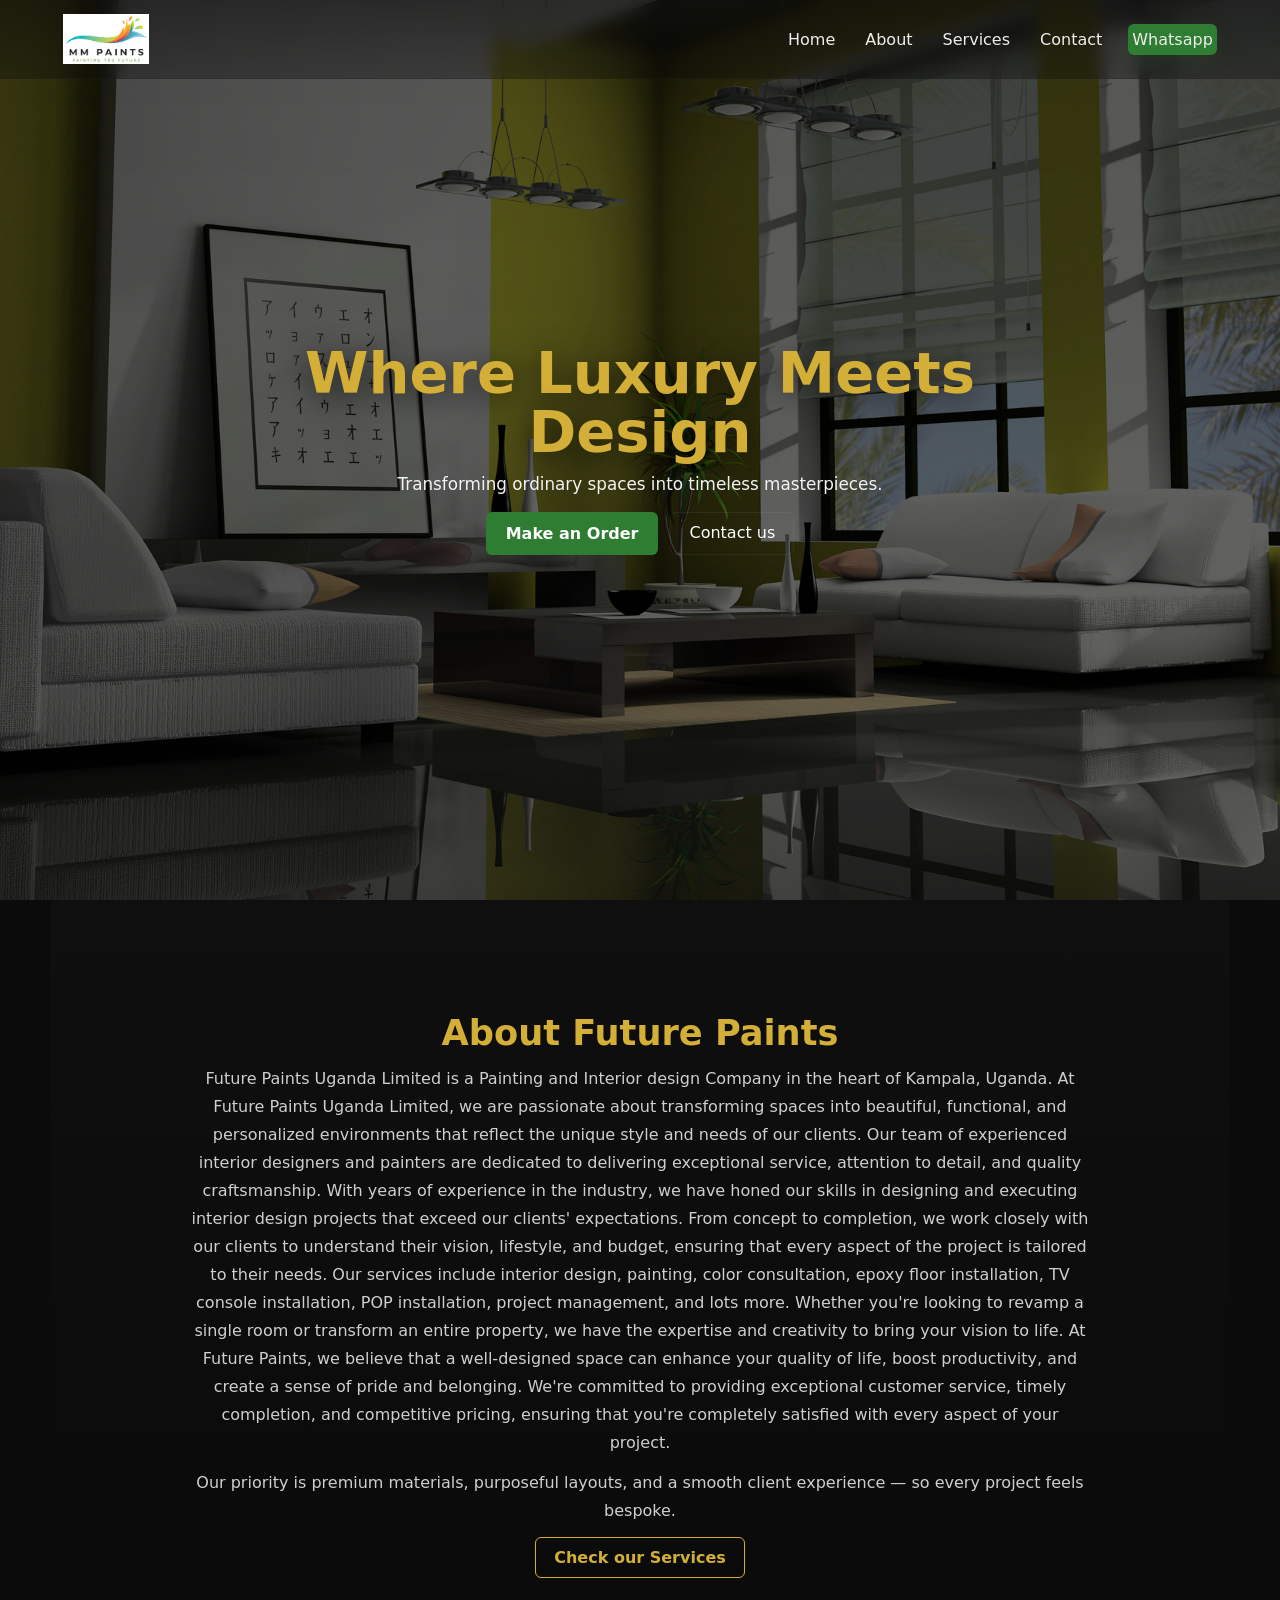
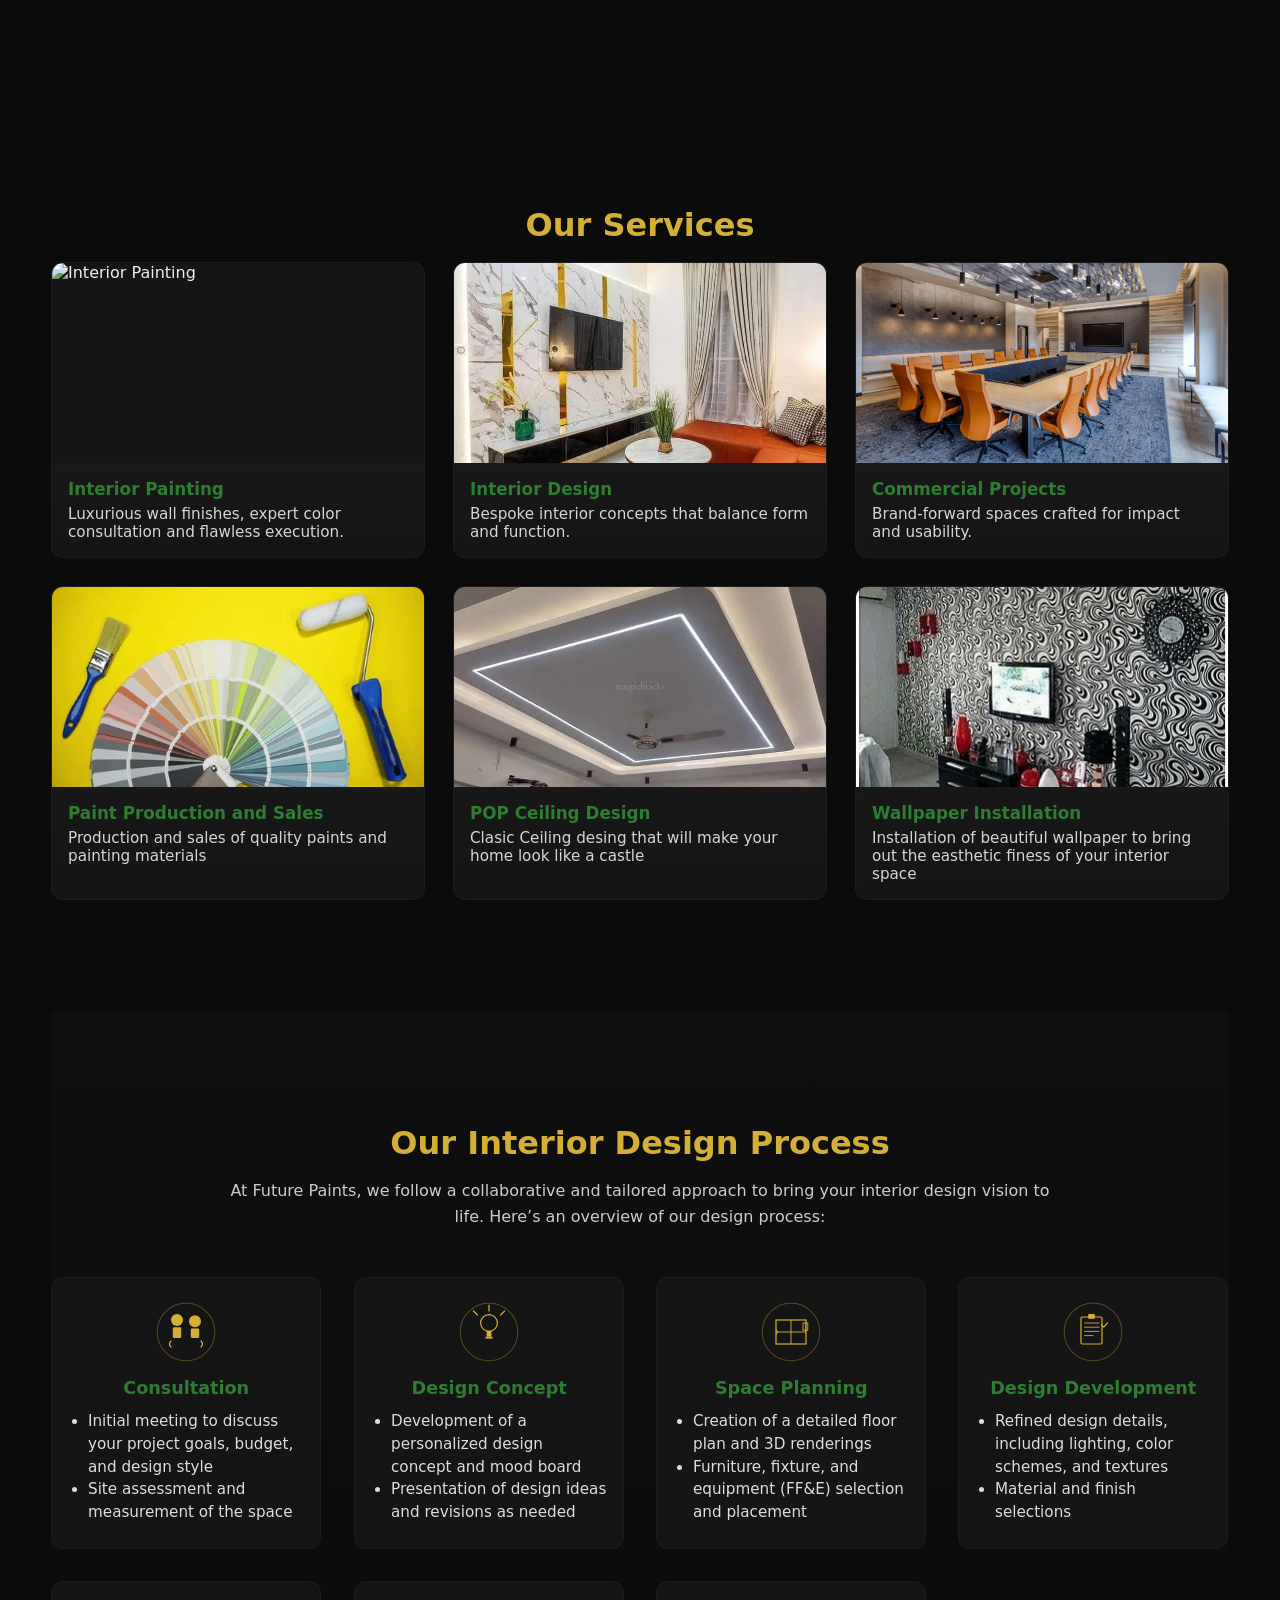
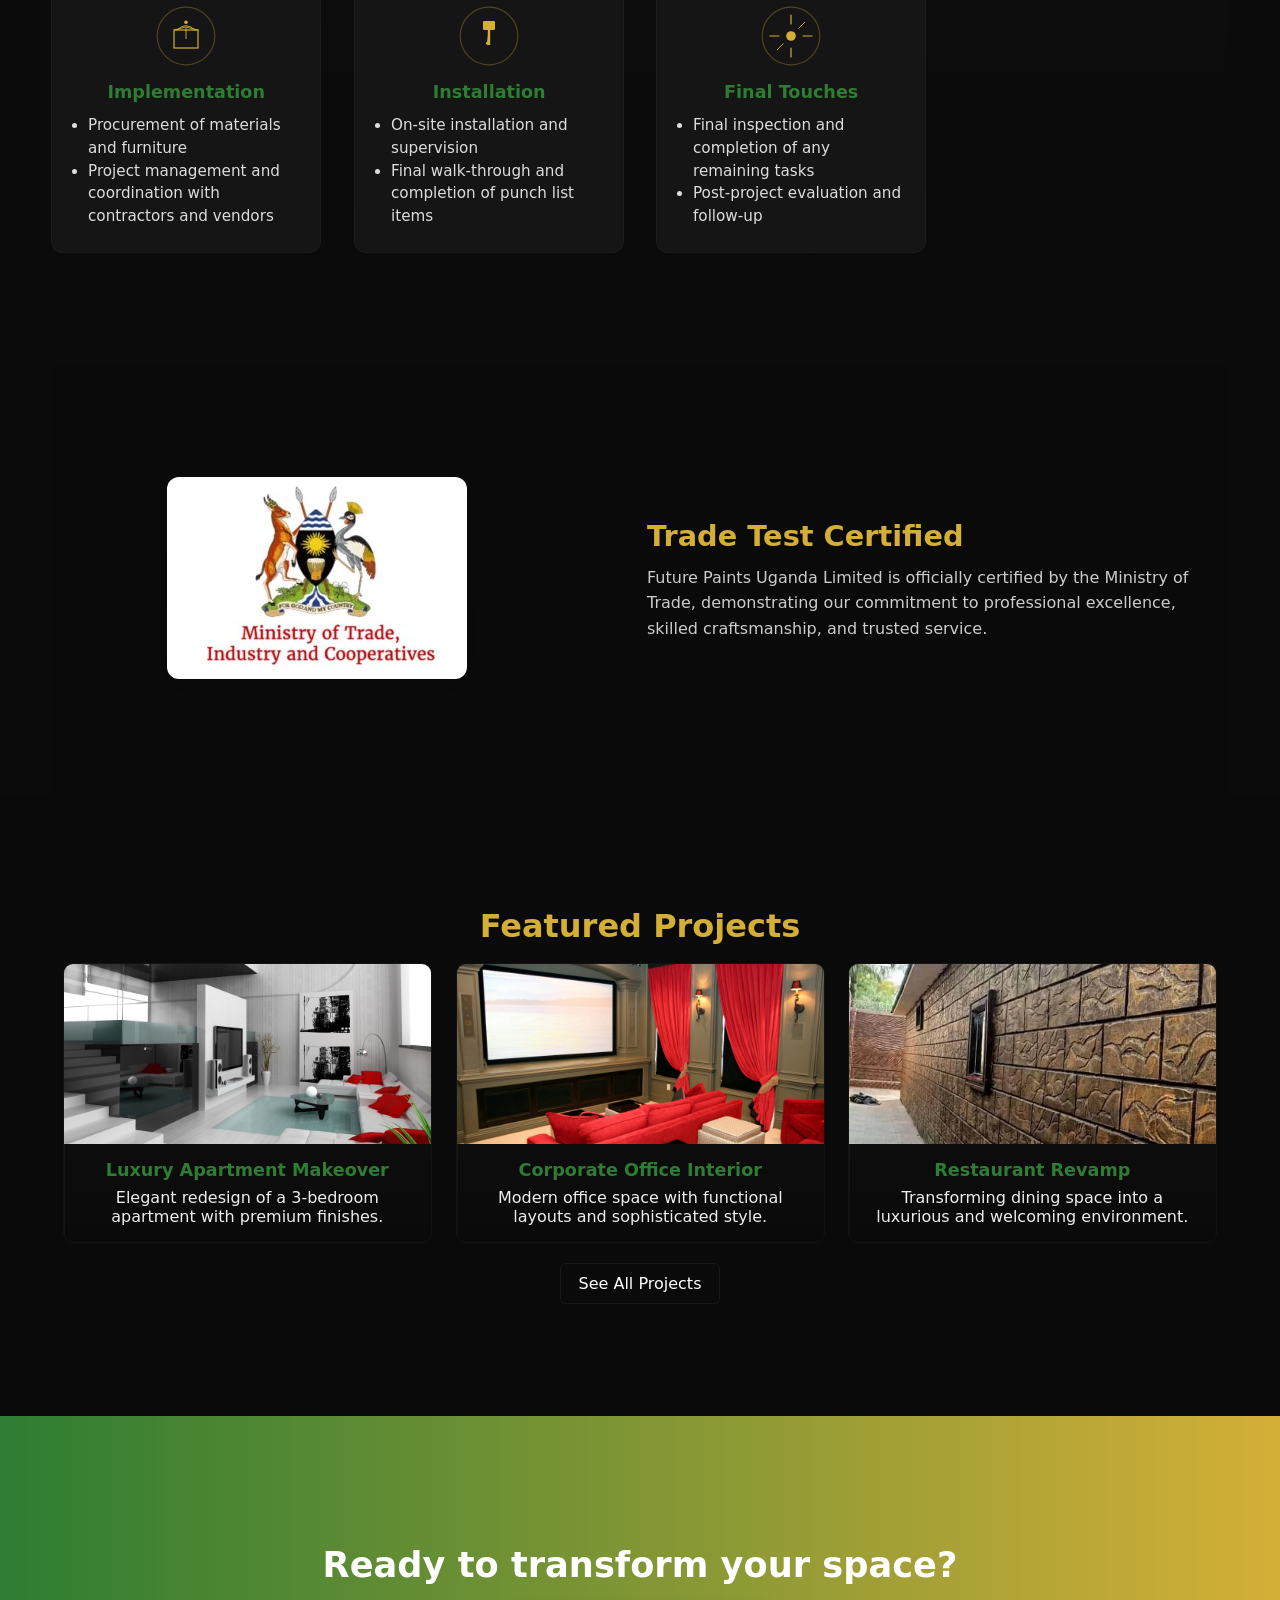
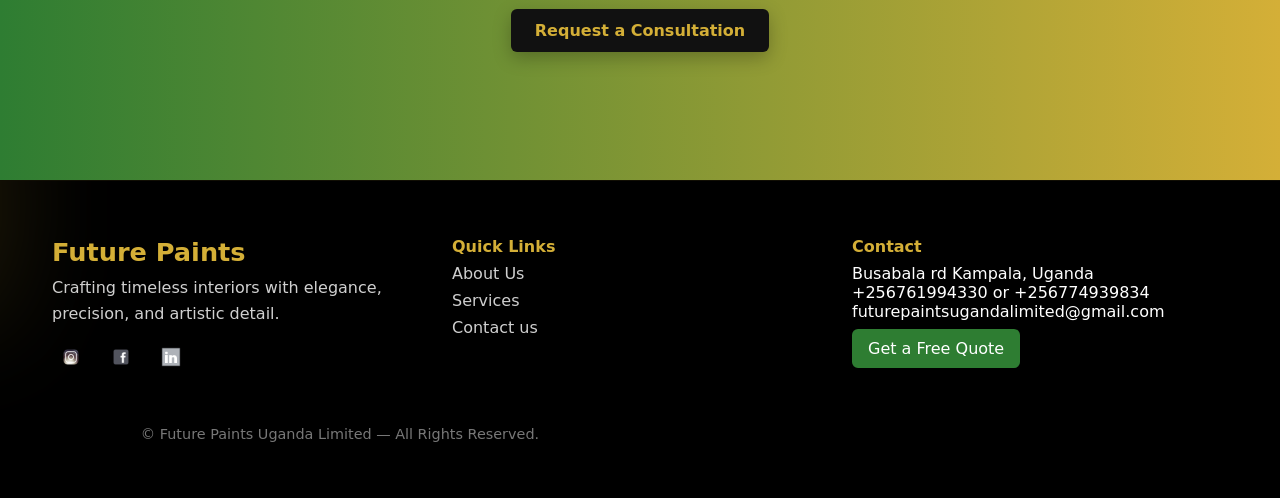
==== index.html @ 276bac4b "first commit" ====
<!DOCTYPE html>
<html lang="en">
<head>
  <meta charset="UTF-8" />
  <meta name="viewport" content="width=device-width, initial-scale=1.0" />
  <title>Future Paints Uganda Limited</title>
  <link rel="stylesheet" href="css/style.css">
</head>
<body>

<!-- NAVBAR -->
<header class="navbar">
  <div class="container nav-flex">
    <div class="navbar-brand">
      <a href="index.html"><img src="assets/images/ff-logo.jpg" alt="Future Paints"></a>
    </div>

    <nav class="nav-links" aria-label="Main navigation">
      <a href="index.html">Home</a>
      <a href="about.html">About</a>
      <a href="services.html">Services</a>
      <a href="contact.html">Contact</a>
      <a href="https://wa.me/+256761994330" class="nav-btn" target="_blank" rel="noopener">Whatsapp</a>
    </nav>

    <div class="menu-toggle" id="menuToggle">&#9776;</div>
  </div>
</header>

<!-- HERO -->
<section class="hero" id="hero">
  <div class="hero-overlay"></div>
  <div class="hero-content container">
    <h1 class="fade-up">Where Luxury Meets Design</h1>
    <p class="fade-up delay">Transforming ordinary spaces into timeless masterpieces.</p>
    <div class="hero-ctas fade-up delay2">
      <a href="contact.html" class="btn-primary">Make an Order</a>
      <a href="contact.html" class="btn-secondary">Contact us</a>
    </div>
  </div>
</section>

<!-- ABOUT PREVIEW -->
<section class="about-section container slide-up" id="about-section">
  <!-- Animated logo background -->
  <div class="about-logo-bg">
    <img src="assets/images/animatelogo1.png" alt="Logo Part 1" class="about-logo-static">
    <img src="assets/images/animatelogo2.png" alt="Logo Part 2" class="about-logo-rotating">
  </div>
  
  <div class="about-inner">
    <h2>About Future Paints</h2>
    <p> Future Paints Uganda Limited is a Painting and Interior design Company in the heart of Kampala, Uganda. At Future Paints Uganda Limited, we are passionate about transforming spaces into beautiful, functional, and personalized environments that reflect the unique style and needs of our clients. Our team of experienced interior designers and painters are dedicated to delivering exceptional service, attention to detail, and quality craftsmanship.
With years of experience in the industry, we have honed our skills in designing and executing interior design projects that exceed our clients' expectations. From concept to completion, we work closely with our clients to understand their vision, lifestyle, and budget, ensuring that every aspect of the project is tailored to their needs.
Our services include interior design, painting, color consultation, epoxy floor installation, TV console installation, POP installation, project management, and lots more. Whether you're looking to revamp a single room or transform an entire property, we have the expertise and creativity to bring your vision to life.
At Future Paints, we believe that a well-designed space can enhance your quality of life, boost productivity, and create a sense of pride and belonging. We're committed to providing exceptional customer service, timely completion, and competitive pricing, ensuring that you're completely satisfied with every aspect of your project.</p>
    <p>Our priority is premium materials, purposeful layouts, and a smooth client experience — so every project feels bespoke.</p>
    <a href="services.html" class="btn-outline">Check our Services</a>
  </div>
</section>

<!-- SERVICES -->
<section class="services-section container">
  <h2 class="section-title">Our Services</h2>
  <div class="service-grid">
    <!-- Existing 3 cards -->
    <article class="service-card fade-in">
      <img src="assets/images/service-painting.jpg" alt="Interior Painting">
      <div class="service-info">
        <h3>Interior Painting</h3>
        <p>Luxurious wall finishes, expert color consultation and flawless execution.</p>
      </div>
    </article>

    <article class="service-card fade-in delay">
      <img src="assets/images/service-interior.jpg" alt="Interior Design">
      <div class="service-info">
        <h3>Interior Design</h3>
        <p>Bespoke interior concepts that balance form and function.</p>
      </div>
    </article>

    <article class="service-card fade-in delay2">
      <img src="assets/images/commercial.jpg" alt="Commercial Projects">
      <div class="service-info">
        <h3>Commercial Projects</h3>
        <p>Brand-forward spaces crafted for impact and usability.</p>
      </div>
    </article>

    <!-- NEW 3 SERVICE CARDS -->
    <article class="service-card fade-in delay3">
      <img src="assets/images/paintproduction.jpg" alt="Renovation Projects">
      <div class="service-info">
        <h3>Paint Production and Sales</h3>
        <p>Production and sales of quality paints and painting materials</p>
      </div>
    </article>

    <article class="service-card fade-in delay4">
      <img src="assets/images/popceilingdesign.jpg" alt="Lighting Design">
      <div class="service-info">
        <h3>POP Ceiling Design</h3>
        <p> Clasic Ceiling desing that will make your home look like a castle</p>
      </div>
    </article>

    <article class="service-card fade-in delay5">
      <img src="assets/images/wallpaperdesign.jpg" alt="Furniture Selection">
      <div class="service-info">
        <h3>Wallpaper Installation</h3>
        <p>Installation of beautiful wallpaper to bring out the easthetic finess of your interior space</p>
      </div>
    </article>
  </div>
</section>

<!-- DESIGN PROCESS -->
<section class="design-process container slide-up">
  <h2 class="section-title">Our Interior Design Process</h2>
  <p class="section-subtitle">At Future Paints, we follow a collaborative and tailored approach to bring your interior design vision to life. Here’s an overview of our design process:</p>
  <div class="process-grid">
    <div class="process-step fade-up">
      <img src="assets/icons/consultation.svg" alt="Consultation Icon">
      <h3>Consultation</h3>
      <ul>
        <li>Initial meeting to discuss your project goals, budget, and design style</li>
        <li>Site assessment and measurement of the space</li>
      </ul>
    </div>
    <div class="process-step fade-up delay">
      <img src="assets/icons/design-concept.svg" alt="Design Concept Icon">
      <h3>Design Concept</h3>
      <ul>
        <li>Development of a personalized design concept and mood board</li>
        <li>Presentation of design ideas and revisions as needed</li>
      </ul>
    </div>
    <div class="process-step fade-up delay2">
      <img src="assets/icons/space-planning.svg" alt="Space Planning Icon">
      <h3>Space Planning</h3>
      <ul>
        <li>Creation of a detailed floor plan and 3D renderings</li>
        <li>Furniture, fixture, and equipment (FF&E) selection and placement</li>
      </ul>
    </div>
    <div class="process-step fade-up delay3">
      <img src="assets/icons/design-development.svg" alt="Design Development Icon">
      <h3>Design Development</h3>
      <ul>
        <li>Refined design details, including lighting, color schemes, and textures</li>
        <li>Material and finish selections</li>
      </ul>
    </div>
    <div class="process-step fade-up delay4">
      <img src="assets/icons/implementation.svg" alt="Implementation Icon">
      <h3>Implementation</h3>
      <ul>
        <li>Procurement of materials and furniture</li>
        <li>Project management and coordination with contractors and vendors</li>
      </ul>
    </div>
    <div class="process-step fade-up delay5">
      <img src="assets/icons/installation.svg" alt="Installation Icon">
      <h3>Installation</h3>
      <ul>
        <li>On-site installation and supervision</li>
        <li>Final walk-through and completion of punch list items</li>
      </ul>
    </div>
    <div class="process-step fade-up delay6">
      <img src="assets/icons/final-touches.svg" alt="Final Touches Icon">
      <h3>Final Touches</h3>
      <ul>
        <li>Final inspection and completion of any remaining tasks</li>
        <li>Post-project evaluation and follow-up</li>
      </ul>
    </div>
  </div>
</section>

<!-- CERTIFICATION SECTION -->
<section class="certification container slide-up">
  <div class="certification-grid">
    <div class="cert-image">
      <img src="assets/images/ministray-of-trade.jpg" alt="Trade Test Certificate">
    </div>
    <div class="cert-text">
      <h2>Trade Test Certified</h2>
      <p>Future Paints Uganda Limited is officially certified by the Ministry of Trade, demonstrating our commitment to professional excellence, skilled craftsmanship, and trusted service.</p>
    </div>
  </div>
</section>

<!-- PROJECTS -->
<section class="projects-section slide-up">
  <div class="container">
    <h2 class="section-title">Featured Projects</h2>
    <div class="projects-grid">
      <figure class="project-card zoom-in">
        <img src="assets/images/project-1.jpg" alt="Project 1">
        <figcaption>
          <h3>Luxury Apartment Makeover</h3>
          <p>Elegant redesign of a 3-bedroom apartment with premium finishes.</p>
        </figcaption>
      </figure>
      <figure class="project-card zoom-in delay">
        <img src="assets/images/project-2.jpg" alt="Project 2">
        <figcaption>
          <h3>Corporate Office Interior</h3>
          <p>Modern office space with functional layouts and sophisticated style.</p>
        </figcaption>
      </figure>
      <figure class="project-card zoom-in delay2">
        <img src="assets/images/project-3.jpg" alt="Project 3">
        <figcaption>
          <h3>Restaurant Revamp</h3>
          <p>Transforming dining space into a luxurious and welcoming environment.</p>
        </figcaption>
      </figure>
    </div>
    <div class="projects-cta"><a href="services.html" class="btn-secondary">See All Projects</a></div>
  </div>
</section>

<!-- CTA BANNER -->
<section class="cta">
  <div class="container">
    <h2 class="fade-up">Ready to transform your space?</h2>
     <a href="contact.html" class="btn-primary fade-up delay">Request a Consultation</a>
  </div>
</section>

<!-- FOOTER -->
<footer class="footer">
  <div class="footer-container">
    <div class="footer-brand">
      <h2 class="footer-logo">Future Paints</h2>
      <p class="footer-desc">Crafting timeless interiors with elegance, precision, and artistic detail.</p>
      <div class="footer-socials">
        <a href="#" aria-label="Instagram" target="_blank" rel="noopener">
          <img src="assets/icons/Instagram_480px.png" alt="Instagram">
        </a>
        <a href="#" aria-label="Facebook" target="_blank" rel="noopener">
          <img src="assets/icons/facebook_480px.png" alt="Facebook">
        </a>
        <a href="#" aria-label="LinkedIn" target="_blank" rel="noopener">
          <img src="assets/icons/linkedin_480px.png" alt="LinkedIn">
        </a>
      </div>
    </div>

    <div class="footer-links">
      <h4>Quick Links</h4>
      <ul>
        <li><a href="about.html">About Us</a></li>
        <li><a href="services.html">Services</a></li>
        <li><a href="contact.html">Contact us</a></li>
      </ul>
    </div>

    <div class="footer-contact">
      <h4>Contact</h4>
      <p>Busabala rd Kampala, Uganda</p>
      <p>+256761994330 or +256774939834</p>
      <p>futurepaintsugandalimited@gmail.com</p>
      <a href="https://wa.me/+256761994330" target="_blank" class="footer-btn">Get a Free Quote</a>
    </div>
  </div>

  <div class="footer-bottom">
    <p>© Future Paints Uganda Limited — All Rights Reserved.</p>
  </div>
</footer>

<script src="js/main.js"></script>
</body>
</html>
---- css/style.css ----
/* ===== VARIABLES ===== */
:root {
  --green: #2E7D32;
  --gold: #D4AF37;
  --black: #0B0B0B;
  --dark-gray: #151515;
  --text-light: #eee;
  --muted: #bdbdbd;
}

/* ===== GLOBAL ===== */
* {
  box-sizing: border-box;
  margin: 0;
  padding: 0;
}

body {
  font-family: 'Segoe UI', Roboto, system-ui, -apple-system;
  background: var(--black);
  color: var(--text-light);
  -webkit-font-smoothing: antialiased;
  -moz-osx-font-smoothing: grayscale;
}

.container {
  width: 92%;
  max-width: 1200px;
  margin: 0 auto;
  padding: 0 12px;
}

/* ===== NAVBAR ===== */
.navbar {
  position: fixed;
  top: 0;
  left: 0;
  width: 100%;
  background: linear-gradient(180deg, rgba(11,11,11,0.55), rgba(11,11,11,0.35));
  backdrop-filter: blur(8px);
  border-bottom: 1px solid rgba(255,255,255,0.03);
  z-index: 999;
  padding: 14px 0;
}

.nav-flex {
  display: flex;
  align-items: center;
  justify-content: space-between;
  gap: 16px;
}

.navbar-brand img {
  height: 50px; /* adjust as needed */
  width: auto;
  display: block;
}
/* 

.logo {
  font-size: 1.85rem;
  color: var(--green);
  font-weight: 700;
  letter-spacing: 1px;
} */

.nav-links {
  display: flex;
  gap: 22px;
  align-items: center;
}

.nav-links a {
  color: var(--text-light);
  text-decoration: none;
  font-weight: 500;
  position: relative;
  padding: 6px 4px;
  transition: color 0.25s ease;
}

.nav-links a::after {
  content: '';
  position: absolute;
  left: 0;
  bottom: -6px;
  height: 2px;
  width: 0;
  background: var(--gold);
  transition: width 0.28s ease;
}

.nav-links a:hover {
  color: var(--gold);
}

.nav-links a:hover::after {
  width: 100%;
}

.nav-btn {
  padding: 8px 14px;
  background: var(--green);
  color: #fff;
  border-radius: 6px;
  font-weight: 600;
  text-decoration: none;
  box-shadow: 0 6px 18px rgba(46,125,50,0.12);
}

.menu-toggle {
  display: none;
  font-size: 1.8rem;
  color: #fff;
  cursor: pointer;
}

/* ===== HERO ===== */
.hero {
  height: 100vh;
  background-image: url('../assets/images/hero.jpg.jpg');
  background-size: cover;
  background-position: center;
  position: relative;
  display: flex;
  align-items: center;
  justify-content: center;
  text-align: center;
  padding: 0 12px;
}

.hero-overlay {
  position: absolute;
  inset: 0;
  background: linear-gradient(180deg, rgba(0,0,0,0.65), rgba(0,0,0,0.6));
  mix-blend-mode: multiply;
}

.hero-content {
  position: relative;
  z-index: 6;
  max-width: 900px;
  padding: 40px;
}

.hero h1 {
  font-size: 3.6rem;
  color: var(--gold);
  line-height: 1.02;
  margin-bottom: 12px;
  text-shadow: 0 6px 30px rgba(0,0,0,0.6);
}

.hero p {
  color: #f3f3f3;
  font-size: 1.05rem;
  margin-bottom: 18px;
}

.hero-ctas {
  display: flex;
  gap: 12px;
  justify-content: center;
  flex-wrap: wrap;
}

.btn-primary {
  background: var(--green);
  color: #fff;
  padding: 12px 20px;
  border-radius: 6px;
  text-decoration: none;
  font-weight: 700;
  transition: all 0.25s;
}

.btn-primary:hover {
  background: var(--gold);
  color: #111;
}

.btn-secondary {
  background: transparent;
  border: 1px solid rgba(255,255,255,0.06);
  color: #fff;
  padding: 10px 18px;
  border-radius: 6px;
  text-decoration: none;
  transition: all 0.25s;
}

.btn-secondary:hover {
  border-color: var(--gold);
  color: var(--gold);
}

/* ===== ABOUT ===== */
.about-section {
  padding: 7rem 0;
  text-align: center;
  background: linear-gradient(180deg, rgba(255,255,255,0.02), transparent);
  position: relative;
  overflow: hidden;
}

/* Animated logo background */
.about-logo-bg {
  position: absolute;
  top: 50%;
  left: 50%;
  transform: translate(-50%, -50%);
  width: 400px;
  height: 400px;
  display: flex;
  align-items: center;
  justify-content: center;
  opacity: 1;
  z-index: 1;
  pointer-events: none;
  transition: opacity 1.2s cubic-bezier(0.25, 0.46, 0.45, 0.94);
}

.about-logo-bg.dimmed {
  opacity: 0.12;
}

.about-logo-static {
  position: absolute;
  width: 60%;
  height: 60%;
  object-fit: contain;
}

.about-logo-rotating {
  position: absolute;
  width: 100%;
  height: 100%;
  object-fit: contain;
  animation: rotateLogoInfinite 8s linear infinite;
}

@keyframes rotateLogoInfinite {
  from { transform: rotate(0deg); }
  to { transform: rotate(360deg); }
}

.about-inner {
  max-width: 900px;
  margin: 0 auto;
  color: #ddd;
  position: relative;
  z-index: 2;
  opacity: 0;
  animation: contentFadeIn 0.8s ease-out 1.2s forwards;
}

@keyframes contentFadeIn {
  from { opacity: 0; }
  to { opacity: 1; }
}

.about-section h2 {
  color: var(--gold);
  font-size: 2.2rem;
  margin-bottom: 12px;
}

.about-section p {
  color: #cfcfcf;
  line-height: 1.75;
  margin-bottom: 12px;
}

.btn-outline {
  display: inline-block;
  padding: 10px 18px;
  border: 1px solid var(--gold);
  color: var(--gold);
  border-radius: 6px;
  text-decoration: none;
  font-weight: 700;
  transition: all 0.3s cubic-bezier(0.25, 0.46, 0.45, 0.94);
  position: relative;
  overflow: hidden;
}

.btn-outline::before {
  content: '';
  position: absolute;
  inset: 0;
  background: var(--gold);
  transform: scaleX(0);
  transform-origin: left;
  transition: transform 0.4s cubic-bezier(0.25, 0.46, 0.45, 0.94);
  z-index: -1;
}

.btn-outline:hover {
  color: var(--black);
  box-shadow: 0 8px 25px rgba(212,175,55,0.25);
  transform: translateY(-3px);
}

.btn-outline:hover::before {
  transform: scaleX(1);
}

/* ===== SERVICES ===== */
.services-section {
  padding: 7rem 0;
}

.section-title {
  color: var(--gold);
  font-size: 2rem;
  margin-bottom: 18px;
  text-align: center;
}

.service-grid {
  display: grid;
  grid-template-columns: repeat(3, 1fr); /* force 3 cards per row on larger screens */
  gap: 28px;
}

/* Responsive adjustments for the services grid */
@media (max-width: 1100px) {
  .service-grid {
    grid-template-columns: repeat(2, 1fr);
  }
}

@media (max-width: 700px) {
  .service-grid {
    grid-template-columns: 1fr;
  }
}

.service-card {
  background: var(--dark-gray);
  border-radius: 12px;
  overflow: hidden;
  transition: transform 0.45s, box-shadow 0.45s;
  border: 1px solid rgba(255,255,255,0.03);
}

.service-card img {
  width: 100%;
  height: 200px;
  object-fit: cover;
  display: block;
}

.service-info {
  padding: 16px;
}

.service-info h3 {
  color: var(--green);
  margin-bottom: 6px;
  font-size: 1.05rem;
}

.service-info p {
  color: #d6d6d6;
  font-size: 0.95rem;
}

/* ===== PROJECTS ===== */
.projects-section {
  padding: 7rem 0;
  background: linear-gradient(180deg, rgba(0,0,0,0.02), rgba(0,0,0,0.05));
  text-align: center;
}

.projects-grid {
  display: grid;
  grid-template-columns: repeat(auto-fit, minmax(220px, 1fr));
  gap: 24px;
}

.project-card {
  border-radius: 10px;
  overflow: hidden;
  border: 1px solid rgba(255,255,255,0.03);
}

.project-card figcaption h3 {
  color: var(--green);
  margin-bottom: 8px;
  font-size: 1.1rem;
}

.project-card img {
  width: 100%;
  height: 180px;
  object-fit: cover;
  display: block;
  transition: transform 0.5s;
}

.project-card:hover img {
  transform: scale(1.05);
}

/* Apply same hover styling as service cards to project cards */
.project-card {
  position: relative;
  transition: transform 0.45s ease, box-shadow 0.45s ease;
  will-change: transform;
}

.project-card:hover {
  transform: translateY(-8px);
  box-shadow: 0 20px 40px rgba(46,125,50,0.12), 0 8px 20px rgba(0,0,0,0.45);
}

.project-card img {
  transition: transform 0.6s ease;
}

.project-card:hover img {
  transform: scale(1.08);
}

.project-card figcaption {
  position: relative;
  padding: 16px;
  overflow: hidden;
  background: linear-gradient(180deg, rgba(255,255,255,0.01), transparent);
}

.project-card figcaption::before {
  content: '';
  position: absolute;
  left: 0;
  top: 0;
  bottom: 0;
  width: 100%;
  background: linear-gradient(90deg, rgba(212,175,55,0.14) 0%, rgba(212,175,55,0.20) 50%, rgba(212,175,55,0.14) 100%);
  transform: translateX(-100%);
  transition: transform 0.6s cubic-bezier(0.2,0.9,0.2,1);
  pointer-events: none;
  z-index: 1;
}

.project-card figcaption h3,
.project-card figcaption p {
  position: relative;
  z-index: 2;
}

.project-card:hover figcaption::before {
  transform: translateX(0);
}

.project-card:hover figcaption h3 {
  color: var(--gold);
  transition: color 0.35s ease;
}

/* ===== SERVICE CARD HOVER EFFECTS ===== */
.service-card {
  position: relative;
  transition: transform 0.45s ease, box-shadow 0.45s ease;
  will-change: transform;
}

.service-card:hover {
  transform: translateY(-8px);
  box-shadow: 0 20px 40px rgba(46,125,50,0.12), 0 8px 20px rgba(0,0,0,0.45);
}

.service-card img {
  width: 100%;
  height: 200px;
  object-fit: cover;
  display: block;
  transition: transform 0.6s ease;
}

.service-card:hover img {
  transform: scale(1.08);
}

.service-info {
  position: relative;
  padding: 16px;
  overflow: hidden;
  background: linear-gradient(180deg, rgba(255,255,255,0.01), transparent);
}

/* gold highlight that eases in from left to right */
.service-info::before {
  content: '';
  position: absolute;
  left: 0;
  top: 0;
  bottom: 0;
  width: 100%;
  background: linear-gradient(90deg, rgba(212,175,55,0.14) 0%, rgba(212,175,55,0.20) 50%, rgba(212,175,55,0.14) 100%);
  transform: translateX(-100%);
  transition: transform 0.6s cubic-bezier(0.2,0.9,0.2,1);
  pointer-events: none;
  z-index: 1;
}

.service-info h3,
.service-info p {
  position: relative;
  z-index: 2;
}

.service-card:hover .service-info::before {
  transform: translateX(0);
}

.service-card:hover .service-info h3 {
  color: var(--gold);
  transition: color 0.35s ease;
}

.projects-cta {
  display: flex;
  justify-content: center; /* center the button */
  margin-top: 20px;       /* spacing above the button */
}


/* ===== CTA ===== */
.cta {
  padding: 8rem 0; /* increased spacing top/bottom */
  display: flex;
  flex-direction: column;
  align-items: center; /* center horizontally */
  gap: 24px; /* spacing between elements */
  background: linear-gradient(90deg, var(--green), var(--gold));
  text-align: center; /* center text inside */
}

.cta h2 {
  color: #fff;
  font-size: 2.2rem;
  margin: 0; /* remove default margin */
}

.cta .btn-primary {
  background: #111;
  color: var(--gold);
  padding: 12px 24px;
  border-radius: 6px;
  font-weight: 700;
  text-decoration: none;
  box-shadow: 0 6px 18px rgba(0,0,0,0.25);
}

/* Ensure content inside the CTA's container is centered and spaced */
.cta .container {
  display: flex;
  flex-direction: column;
  align-items: center;
  gap: 24px;
}


/* ===== FOOTER ===== */
.footer {
  background: #000;
  padding: 3.5rem 0;
  color: #fff;
  border-top: 1px solid rgba(212,175,55,0.08);
  position: relative;
  overflow: hidden;
}

.footer::before {
  content: '';
  position: absolute;
  top: -40%;
  left: -20%;
  width: 300px;
  height: 300px;
  background: radial-gradient(circle, rgba(212,175,55,0.18), transparent);
  filter: blur(40px);
  animation: glowMove 10s linear infinite alternate;
}

@keyframes glowMove {
  0% { transform: translate(0,0); }
  100% { transform: translate(200px,120px); }
}

.footer-container {
  display: grid;
  grid-template-columns: repeat(auto-fit, minmax(240px, 1fr));
  gap: 24px;
  max-width: 1200px;
  margin: 0 auto;
  padding: 0 12px;
}

.footer-logo {
  color: var(--gold);
  font-size: 1.6rem;
  margin-bottom: 8px;
}

.footer-desc {
  color: #d0d0d0;
  line-height: 1.6;
  margin-bottom: 12px;
}

/* Footer socials icons */
.footer-socials {
  display: flex;
  gap: 12px;
  align-items: center;
}

.footer-socials a {
  display: inline-flex;
  align-items: center;
  justify-content: center;
  width: 38px;
  height: 38px;
  border-radius: 8px;
  background: transparent;
  transition: transform 0.25s ease, box-shadow 0.25s ease, background 0.25s ease;
  text-decoration: none;
}

.footer-socials img {
  width: 20px;
  height: 20px;
  display: block;
  filter: brightness(1) saturate(0.1);
  transition: filter 0.25s ease, transform 0.25s ease;
}

.footer-socials a:hover {
  transform: translateY(-4px);
  box-shadow: 0 12px 30px rgba(46,125,50,0.14), 0 0 20px rgba(46,125,50,0.08);
  background: rgba(255,255,255,0.03);
}

.footer-socials a:hover img {
  filter: none;
  transform: scale(1.05);
}

.footer-links h4,
.footer-contact h4 {
  color: var(--gold);
  margin-bottom: 8px;
}

.footer-links ul {
  list-style: none;
  padding: 0;
}

.footer-links li {
  margin-bottom: 8px;
}

.footer-links a {
  color: #cfcfcf;
  text-decoration: none;
}

.footer-btn {
  display: inline-block;
  padding: 10px 16px;
  background: var(--green);
  color: #fff;
  border-radius: 6px;
  text-decoration: none;
  margin-top: 8px;
}

.footer-bottom{
  /* text-align: center; */
  color: #777;
  font-size: 0.9rem;
  margin: 50px 0 0 11vw;
}

/* ===== ANIMATIONS ===== */
.fade-up {
  opacity: 0;
  transform: translateY(18px);
  animation: fadeUp 0.9s forwards;
}

.fade-in {
  opacity: 0;
  transform: translateY(18px);
  animation: fadeIn 0.9s forwards;
}

.zoom-in {
  opacity: 0;
  transform: scale(0.98);
  animation: zoomIn 0.9s forwards;
}

.slide-up {
  opacity: 0;
  transform: translateY(40px);
}

.slide-up.visible {
  animation: slideUp 0.8s cubic-bezier(0.25, 0.46, 0.45, 0.94) forwards;
}

.delay {
  animation-delay: 0.25s;
}

.delay2 {
  animation-delay: 0.5s;
}

.delay3 {
  animation-delay: 0.75s;
}

.delay4 {
  animation-delay: 1s;
}

.delay5 {
  animation-delay: 1.25s;
}

.delay6 {
  animation-delay: 1.5s;
}

@keyframes fadeUp {
  to { opacity: 1; transform: translateY(0); }
}

@keyframes fadeIn {
  to { opacity: 1; transform: translateY(0); }
}

@keyframes zoomIn {
  to { opacity: 1; transform: scale(1); }
}

@keyframes slideUp {
  to { opacity: 1; transform: translateY(0); }
}

/* ===== RESPONSIVE ===== */
@media(max-width:900px) {
  .hero h1 { font-size: 2.4rem; }
  .hero p { width: 85%; margin: 0 auto 18px; }
}

@media(max-width:768px) {
  .nav-links {
    display: none;
    position: absolute;
    right: 12px;
    top: 64px;
    background: #0b0b0b;
    padding: 12px;
    border-radius: 8px;
    box-shadow: 0 8px 30px rgba(0,0,0,0.5);
    flex-direction: column;
    width: 200px;
  }
  .nav-links.active {
    display: flex;
  }
  .menu-toggle {
    display: block;
  }
  .hero p { width: 95%; }
}


/* ===== DESIGN PROCESS ===== */
.design-process {
  padding: 7rem 0;
  background: linear-gradient(180deg, rgba(255,255,255,0.02), transparent);
  text-align: center;
}

.design-process .section-title {
  color: var(--gold);
  font-size: 2rem;
  margin-bottom: 1rem;
}

.design-process .section-subtitle {
  color: #ccc;
  max-width: 850px;
  margin: 0 auto 3rem auto;
  line-height: 1.6;
}

.process-grid {
  display: grid;
  grid-template-columns: repeat(auto-fit, minmax(240px, 1fr));
  gap: 2rem;
  margin-top: 2rem;
}

.process-step {
  position: relative;
  background: var(--dark-gray);
  border-radius: 12px;
  padding: 24px 16px;
  display: flex;
  flex-direction: column;
  align-items: center;
  text-align: center;
  border: 1px solid rgba(255,255,255,0.03);
  transition: all 0.5s cubic-bezier(0.2, 0.9, 0.2, 1);
  overflow: hidden;
  will-change: transform, background, box-shadow;
}

/* Glow effect behind the card */
.process-step::before {
  content: '';
  position: absolute;
  inset: 0;
  background: radial-gradient(circle at center, rgba(46,125,50,0.25) 0%, transparent 70%);
  opacity: 0;
  transition: opacity 0.5s cubic-bezier(0.2, 0.9, 0.2, 1);
  border-radius: 12px;
  z-index: -1;
  pointer-events: none;
}

.process-step:hover::before {
  opacity: 1;
}

.process-step:hover {
  transform: translateY(-8px);
  background: linear-gradient(135deg, #f5f5f5 0%, #e8e8e8 100%);
  box-shadow: 0 20px 50px rgba(46,125,50,0.18), inset 0 1px 0 rgba(255,255,255,0.3);
  border-color: rgba(212,175,55,0.2);
}

.process-step img {
  width: 60px;
  height: 60px;
  margin-bottom: 16px;
  transition: filter 0.5s ease;
  position: relative;
  z-index: 1;
}

.process-step:hover img {
  filter: brightness(0.7);
}

.process-step h3 {
  color: var(--green);
  margin-bottom: 12px;
  font-size: 1.1rem;
  transition: color 0.5s ease;
  position: relative;
  z-index: 1;
}

.process-step:hover h3 {
  color: var(--green);
}

.process-step ul {
  list-style-type: disc;
  padding-left: 20px;
  text-align: left;
  color: #ddd;
  font-size: 0.95rem;
  line-height: 1.5;
  transition: color 0.5s ease;
  position: relative;
  z-index: 1;
}

.process-step:hover ul {
  color: #333;
}

/* ===== CERTIFICATION ===== */
.certification {
  padding: 7rem 0;
  background: linear-gradient(180deg, rgba(0,0,0,0.02), rgba(0,0,0,0.05));
}

.certification-grid {
  display: flex;
  gap: 4rem;
  align-items: center;
  justify-content: center;
  flex-wrap: wrap;
}

.cert-image {
  flex: 1 1 300px;
  text-align: center;
}

.cert-image img {
  max-width: 100%;
  border-radius: 12px;
  box-shadow: 0 8px 25px rgba(0,0,0,0.2);
  transition: transform 0.5s cubic-bezier(0.2, 0.9, 0.2, 1), box-shadow 0.5s cubic-bezier(0.2, 0.9, 0.2, 1);
}

.cert-image:hover img {
  transform: scale(1.06);
  box-shadow: 0 20px 50px rgba(46,125,50,0.2), 0 0 40px rgba(46,125,50,0.15);
}

.cert-text {
  flex: 1 1 350px;
}

.cert-text h2 {
  color: var(--gold);
  font-size: 1.8rem;
  margin-bottom: 12px;
}

.cert-text p {
  color: #ccc;
  line-height: 1.6;
  font-size: 1rem;
}

/* ===== RESPONSIVE ===== */
@media(max-width: 900px) {
  .process-step ul {
    padding-left: 15px;
    font-size: 0.9rem;
  }
}

@media(max-width:768px) {
  .process-grid {
    grid-template-columns: 1fr;
  }

  .certification-grid {
    flex-direction: column;
    text-align: center;
  }

  .cert-text h2 {
    margin-top: 1rem;
  }
}


/* ------------------------------- */
/* SERVICES PAGE HERO */
/* ------------------------------- */

.services-hero {
  position: relative;
  height: 60vh;
  background: url('../assets/images/serviceshero.jpg') center/cover no-repeat;
  display: flex;
  align-items: center;
  justify-content: center;
}

.services-hero .hero-overlay {
  position: absolute;
  top: 0; left: 0;
  width: 100%; height: 100%;
  background: rgba(0, 0, 0, 0.652);
}

.services-hero .hero-content {
  position: relative;
  text-align: center;
  color: #fff;
  padding: 2rem;
}

.services-hero h1 {
  font-size: 3rem;
  font-weight: 700;
}

.services-hero .subtitle {
  margin-top: .8rem;
  font-size: 1.2rem;
  opacity: 0.9;
}

/* RESPONSIVE HERO */
@media (max-width: 768px) {
  .services-hero {
    height: 35vh;
  }
  .services-hero h1 {
    font-size: 2.2rem;
  }
  .services-hero .subtitle {
    font-size: 1rem;
  }
}


/* ------------------------------- */
/* SERVICES PAGE GRID */
/* ------------------------------- */

.services-page {
  padding: 5rem 0;
}

.services-page .section-title {
  text-align: center;
  margin-bottom: 3rem;
  font-size: 2.4rem;
}

.services-page-grid {
  display: grid;
  grid-template-columns: repeat(3, 1fr);
  gap: 2.2rem;
}

@media (max-width: 900px) {
  .services-page-grid {
    grid-template-columns: repeat(2, 1fr);
  }
}

@media (max-width: 600px) {
  .services-page-grid {
    grid-template-columns: 1fr;
  }
}


/* Services page specific card styles (match homepage service-card look) */
.services-page .service-card {
  background: var(--dark-gray);
  border-radius: 12px;
  overflow: hidden;
  border: 1px solid rgba(255,255,255,0.03);
  transition: transform 0.45s ease, box-shadow 0.45s ease;
  display: flex;
  flex-direction: column;
}

.services-page .service-card:hover {
  transform: translateY(-8px);
  box-shadow: 0 20px 40px rgba(46,125,50,0.12), 0 8px 20px rgba(0,0,0,0.45);
}

.services-page .service-card img {
  width: 100%;
  height: 200px;
  object-fit: cover;
}

.services-page .service-info {
  padding: 16px;
  background: linear-gradient(180deg, rgba(255,255,255,0.01), transparent);
}

.services-page .service-info h3 {
  color: var(--green);
  margin-bottom: 6px;
  font-size: 1.05rem;
}

.services-page .service-info p {
  color: #d6d6d6;
  font-size: 0.95rem;
}

/* Fix for spacing between cards on services page */
.services-page-grid > * {
  margin-bottom: 1rem;
}

/* ===== SERVICES FLYER / PROMO ===== */
.services-flyer {
  margin-top: 2.5rem;
  display: flex;
  justify-content: center;
  align-items: center;
  padding: 1.5rem 0 3rem 0;
}

.services-flyer .flyer-inner {
  max-width: 980px;
  width: 100%;
  display: flex;
  gap: 24px;
  align-items: center;
  background: linear-gradient(180deg, rgba(255,255,255,0.02), rgba(0,0,0,0.02));
  padding: 18px;
  border-radius: 12px;
  border: 1px solid rgba(255,255,255,0.04);
}

.services-flyer img {
  width: 380px;
  max-width: 40%;
  height: auto;
  border-radius: 10px;
  box-shadow: 0 12px 30px rgba(0,0,0,0.35);
  transition: transform 0.45s ease, box-shadow 0.45s ease;
}

.services-flyer img:hover {
  transform: scale(1.03);
  box-shadow: 0 30px 60px rgba(46,125,50,0.18), 0 0 40px rgba(46,125,50,0.12);
}

.services-flyer .flyer-actions {
  flex: 1 1 60%;
  color: #ddd;
}

.services-flyer .flyer-caption {
  margin: 0 0 12px 0;
  color: #d6d6d6;
}

@media (max-width: 900px) {
  .services-flyer .flyer-inner {
    flex-direction: column;
    align-items: center;
  }
  .services-flyer img {
    max-width: 80%;
    width: auto;
  }
  .services-flyer .flyer-actions { text-align: center; }
}


/* -----------------------------------
   PROJECTS PAGE HERO
----------------------------------- */
.projects-hero {
  position: relative;
  height: 60vh;
  background: url('../assets/images/project-hero.jpg') center/cover no-repeat;
  display: flex;
  align-items: center;
  justify-content: center;
}

.projects-hero .hero-overlay {
  position: absolute;
  inset: 0;
  background: rgba(0, 0, 0, 0.45);
}

.projects-hero .hero-content {
  position: relative;
  text-align: center;
}

.projects-hero h1 {
  font-size: 3rem;
  color: #fff;
  margin-bottom: 10px;
}

.projects-hero p {
  font-size: 1.2rem;
  color: #f1f1f1;
  max-width: 700px;
  margin: 0 auto;
}


/* -----------------------------------
   PROJECTS PAGE GRID
----------------------------------- */
.projects-page-section {
  padding: 80px 0;
}

.projects-grid.full {
  display: grid;
  grid-template-columns: repeat(auto-fit, minmax(320px, 1fr));
  gap: 30px;
  margin-top: 40px;
}

.projects-page-section .project-card {
  background: #fff;
  border-radius: 10px;
  overflow: hidden;
  box-shadow: 0 6px 18px rgba(0,0,0,0.08);
  transition: transform 0.35s ease, box-shadow 0.35s ease;
}

.projects-page-section .project-card img {
  width: 100%;
  height: 260px;
  object-fit: cover;
  display: block;
}

.projects-page-section .project-card .project-info {
  padding: 20px;
  display: flex;
  flex-direction: column;
  gap: 12px;
}

.projects-page-section .project-card h3 {
  font-size: 1.25rem;
  margin-bottom: 10px;
  color: #222;
}

.projects-page-section .project-card p {
  color: #555;
  font-size: 0.95rem;
  line-height: 1.5;
  flex-grow: 1;
}

/* Project Card Button */
.btn-card {
  display: inline-block;
  padding: 8px 16px;
  background: var(--green);
  color: #fff;
  text-decoration: none;
  border-radius: 6px;
  font-weight: 600;
  font-size: 0.9rem;
  transition: all 0.3s cubic-bezier(0.25, 0.46, 0.45, 0.94);
  align-self: flex-start;
  border: 2px solid var(--green);
}

.btn-card:hover {
  background: transparent;
  color: var(--green);
  transform: translateX(4px);
}

/* Hover Effect */
.projects-page-section .project-card:hover {
  transform: translateY(-8px);
  box-shadow: 0 10px 25px rgba(0,0,0,0.12);
}


/* -----------------------------------
   RESPONSIVE ADJUSTMENTS
----------------------------------- */
@media (max-width: 768px) {
  .projects-hero {
    height: 45vh;
  }

  .projects-hero h1 {
    font-size: 2.2rem;
  }

  .projects-hero p {
    font-size: 1rem;
  }
}


/* Project Details Header */
.inner-header {
    background: #0b2239;
    padding: 60px 0;
    text-align: center;
    color: #fff;
}

.inner-header h1 {
    font-size: 36px;
    margin-bottom: 10px;
}

.inner-header .subtitle {
    font-size: 18px;
    opacity: 0.8;
}

/* Hero Image */
.project-hero img {
    width: 100%;
    height: 420px;
    object-fit: cover;
    display: block;
}

/* Details Layout */
.project-details {
    display: flex;
    gap: 40px;
    padding: 60px 0;
}

.details-left, .details-right {
    flex: 1;
}

/* Gallery */
.project-gallery {
    display: grid;
    grid-template-columns: repeat(2, 1fr);
    gap: 15px;
}

.project-gallery img {
    width: 100%;
    border-radius: 6px;
    object-fit: cover;
}

/* Back Button */
.back-button {
    text-align: center;
    margin-bottom: 60px;
}

.back-button .btn {
    display: inline-block;
    padding: 12px 25px;
    background: #0b2239;
    color: #fff;
    border-radius: 4px;
    font-size: 16px;
    text-decoration: none;
}

.back-button .btn:hover {
    background: #0d2d4f;
}
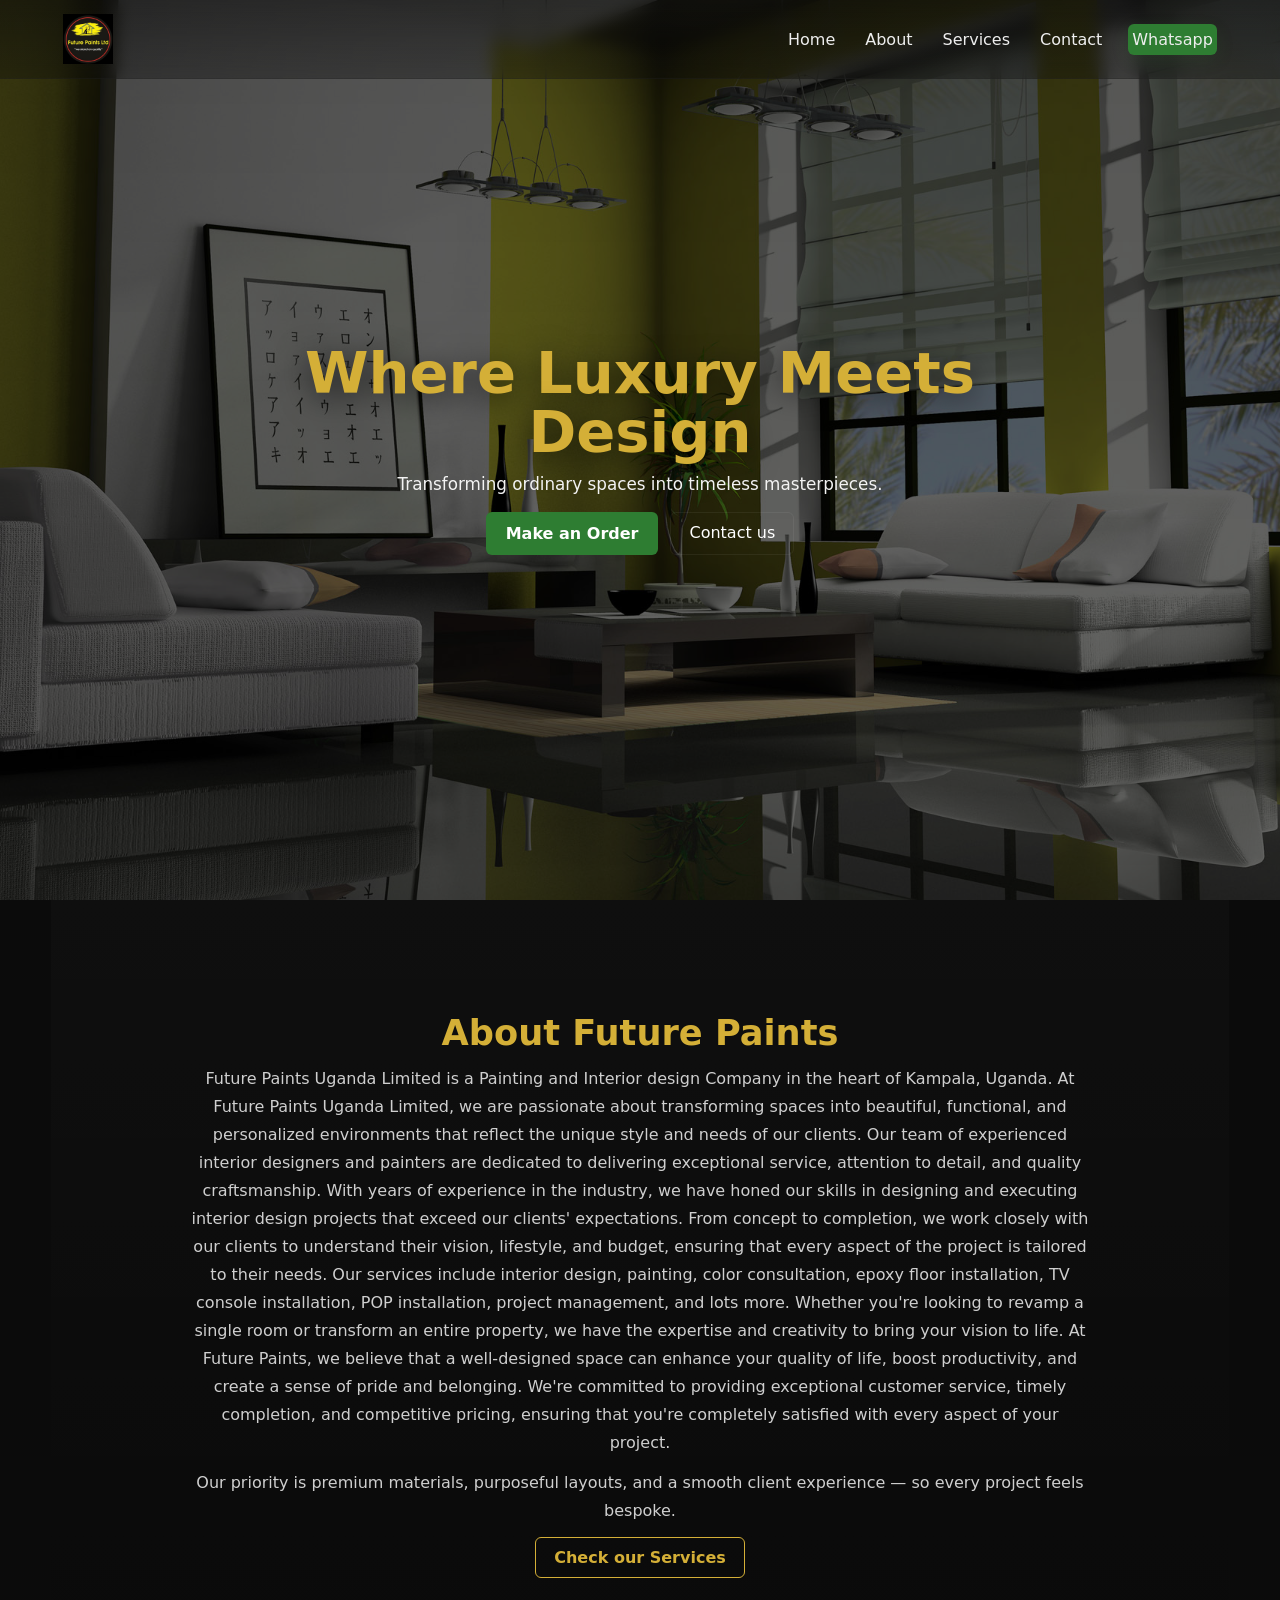
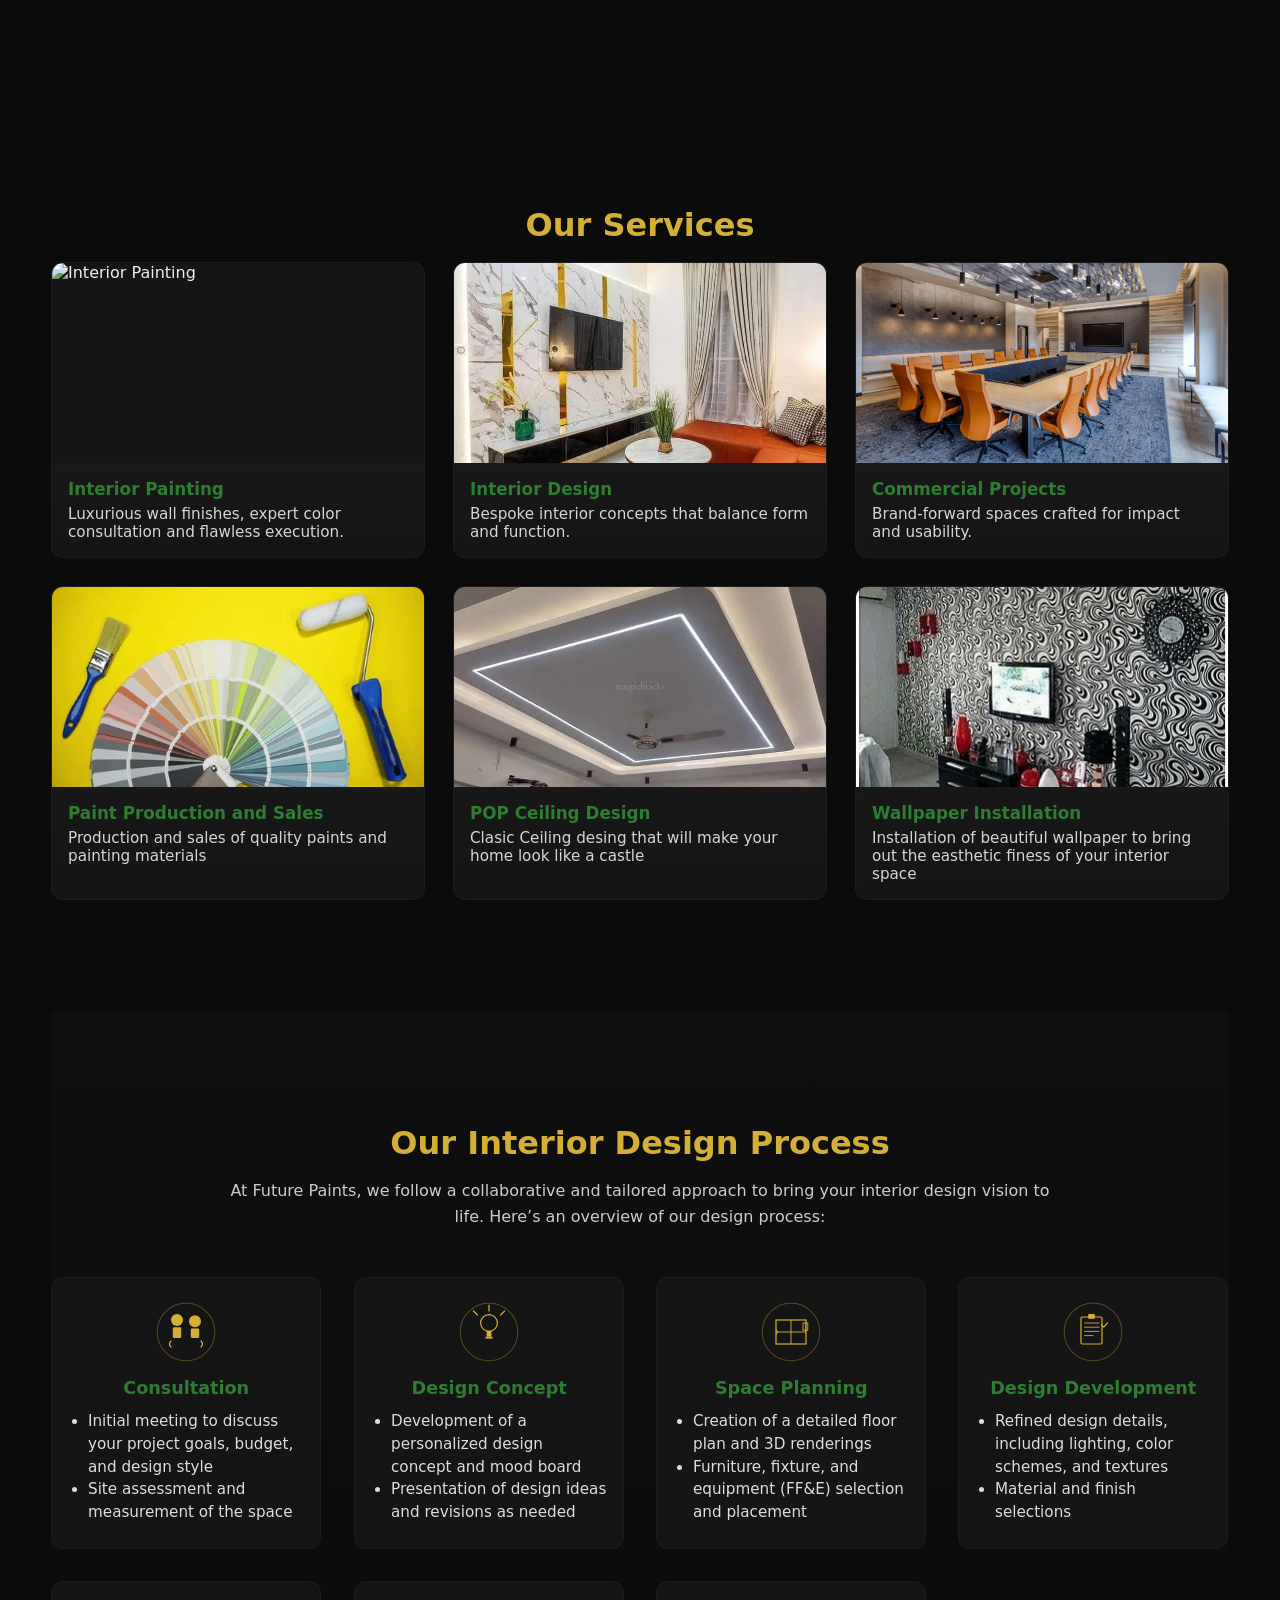
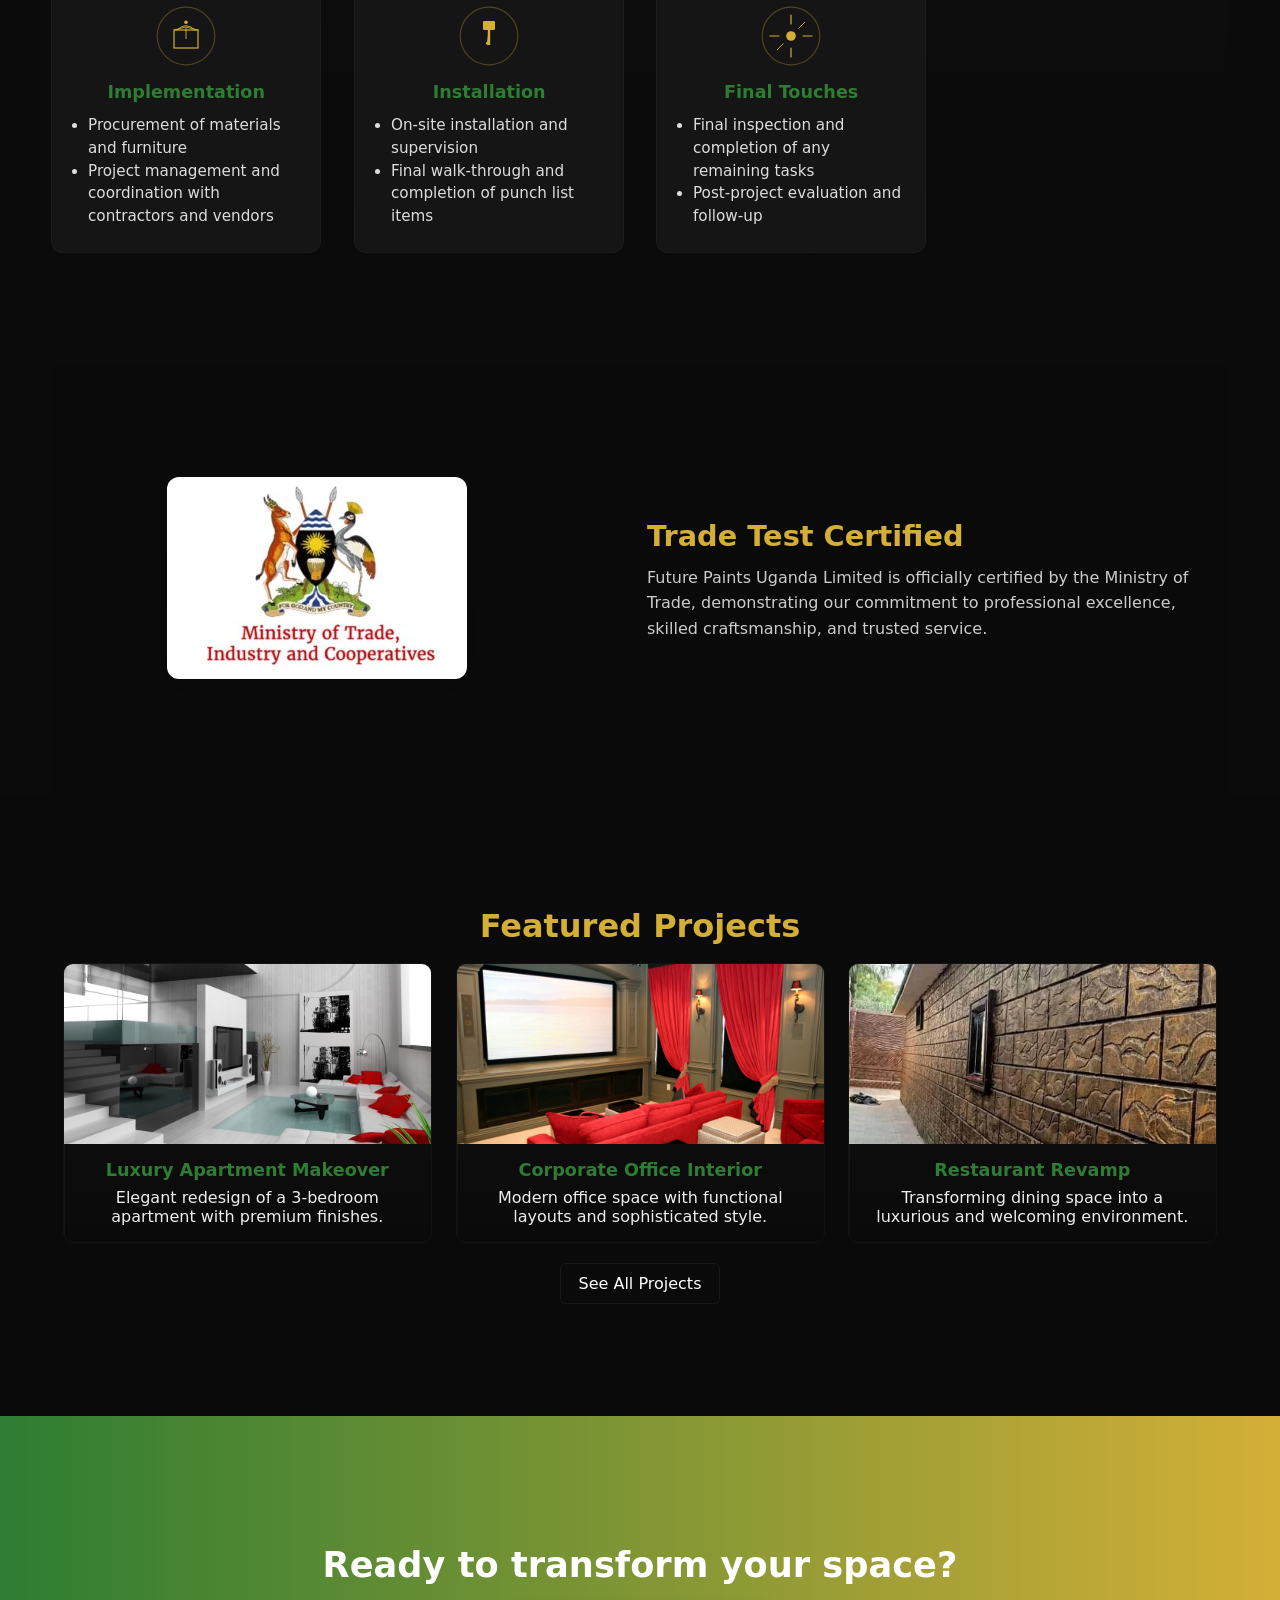
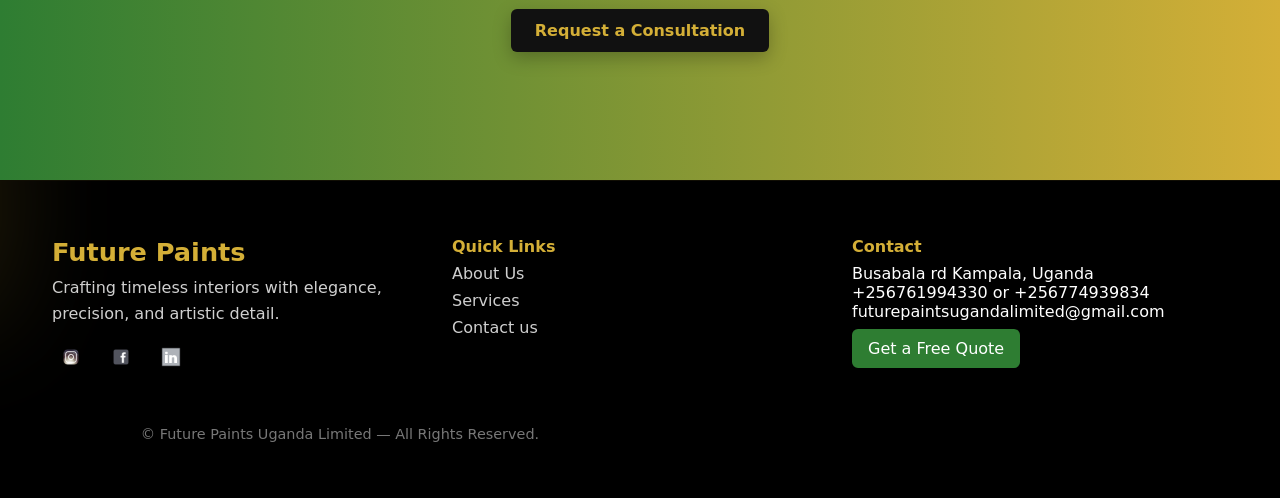
==== commit 3806f60a: "forth commit on repo" ====
--- a/index.html
+++ b/index.html
@@ -4,6 +4,8 @@
   <meta charset="UTF-8" />
   <meta name="viewport" content="width=device-width, initial-scale=1.0" />
   <title>Future Paints Uganda Limited</title>
+  <!-- Favicon -->
+  <link href="assets/images/ff-logo.jpg" rel="icon">
   <link rel="stylesheet" href="css/style.css">
 </head>
 <body>
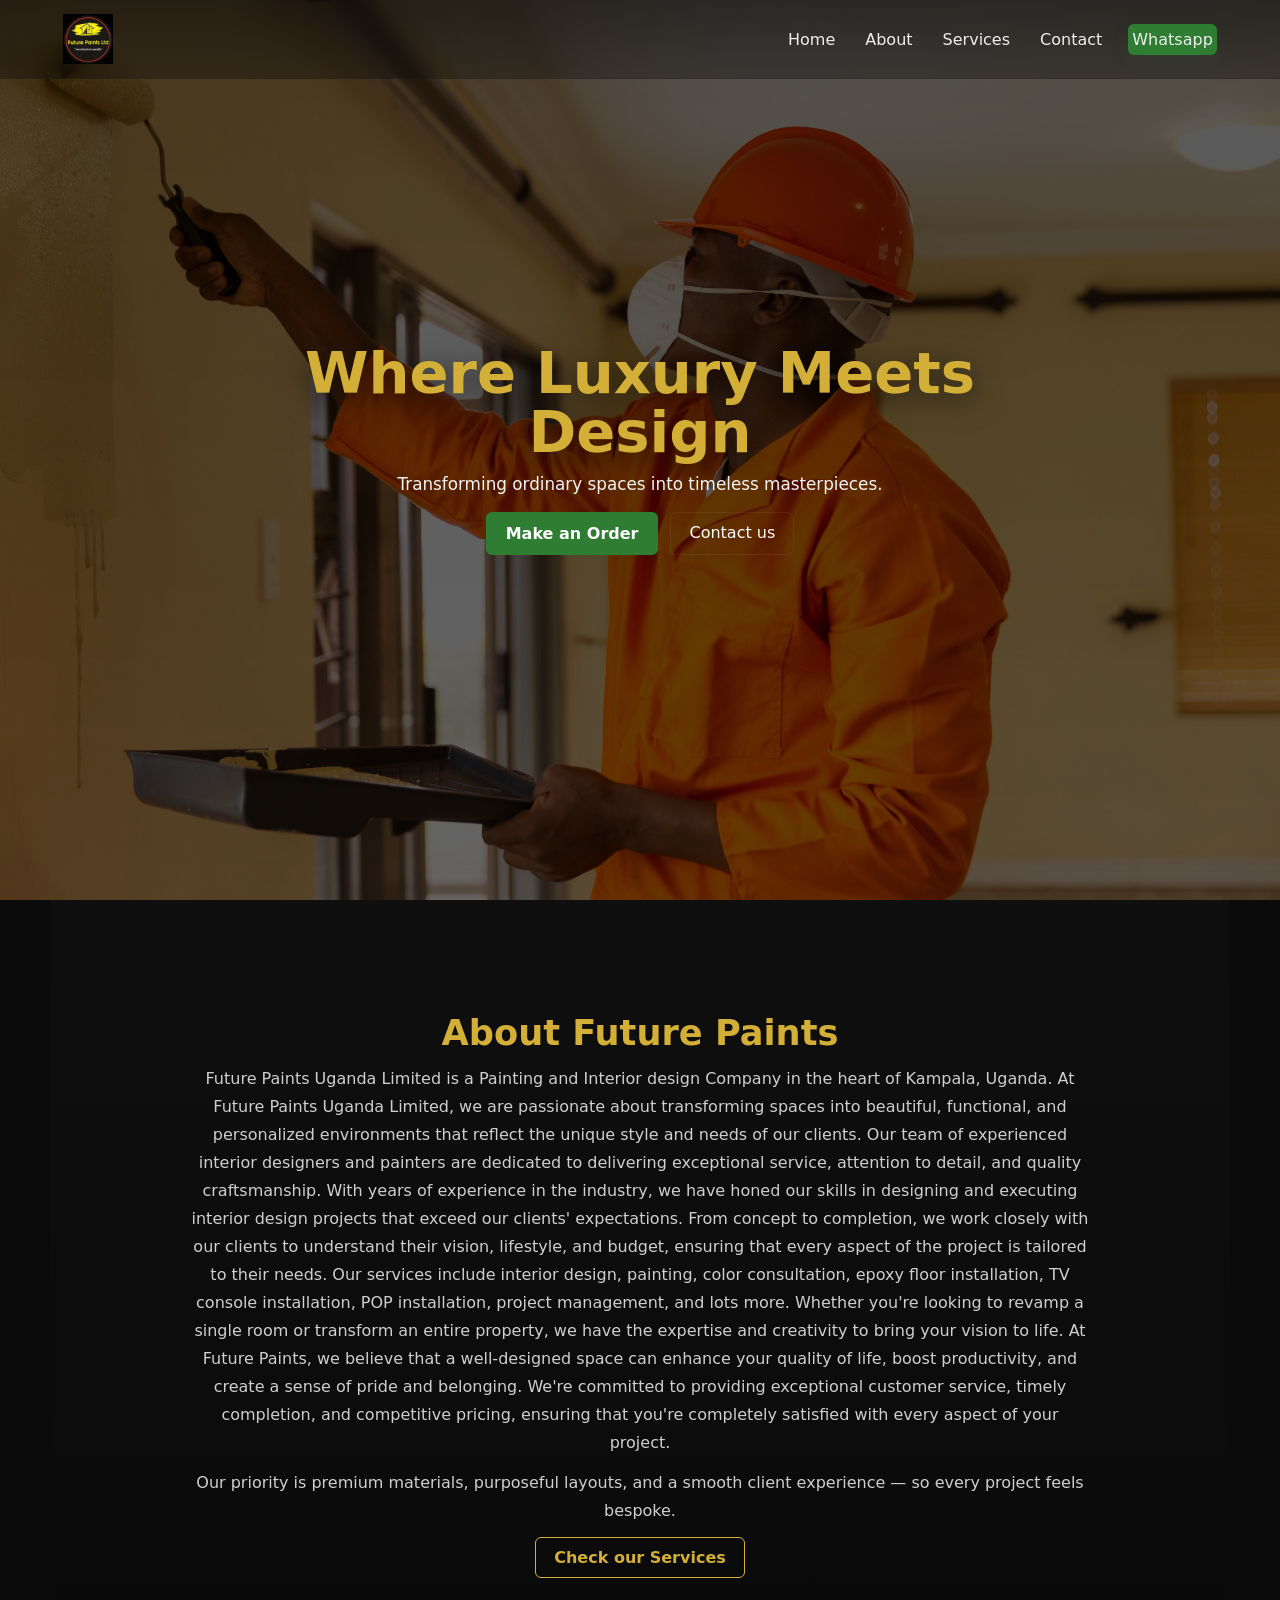
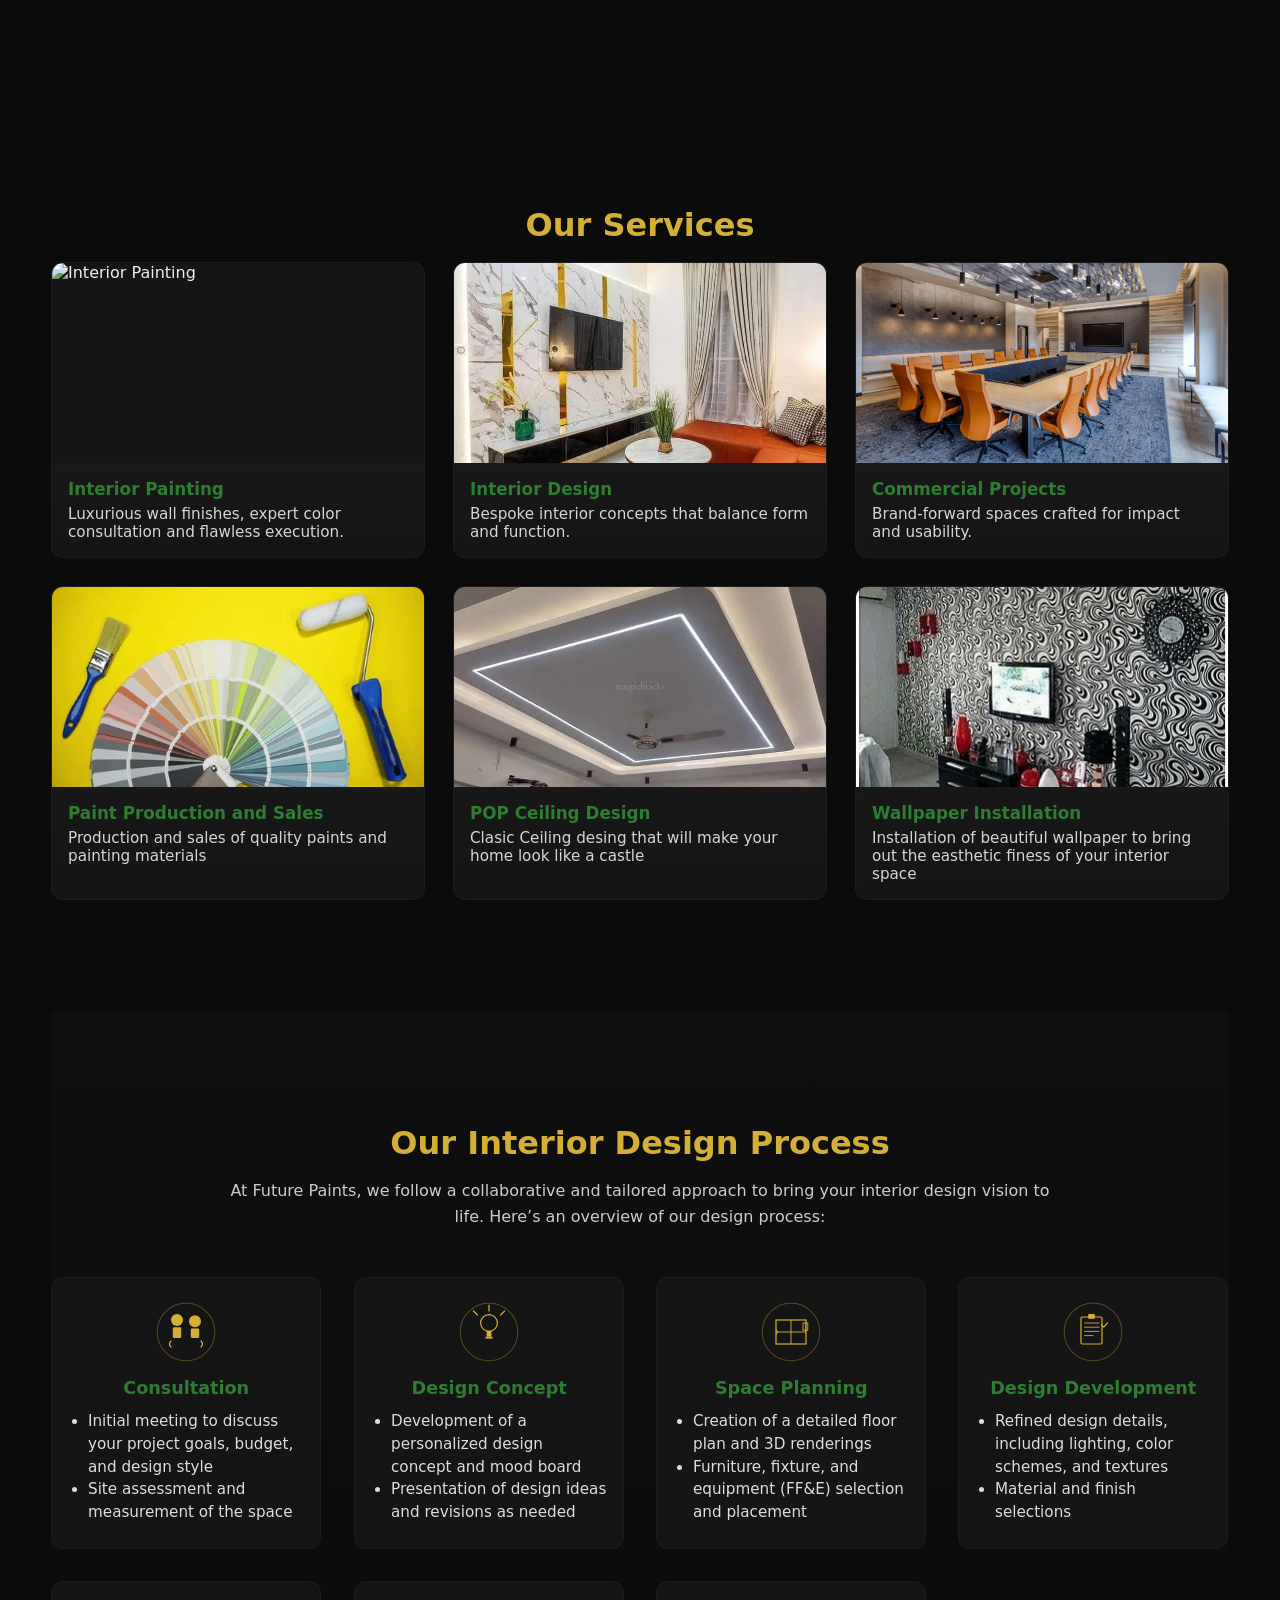
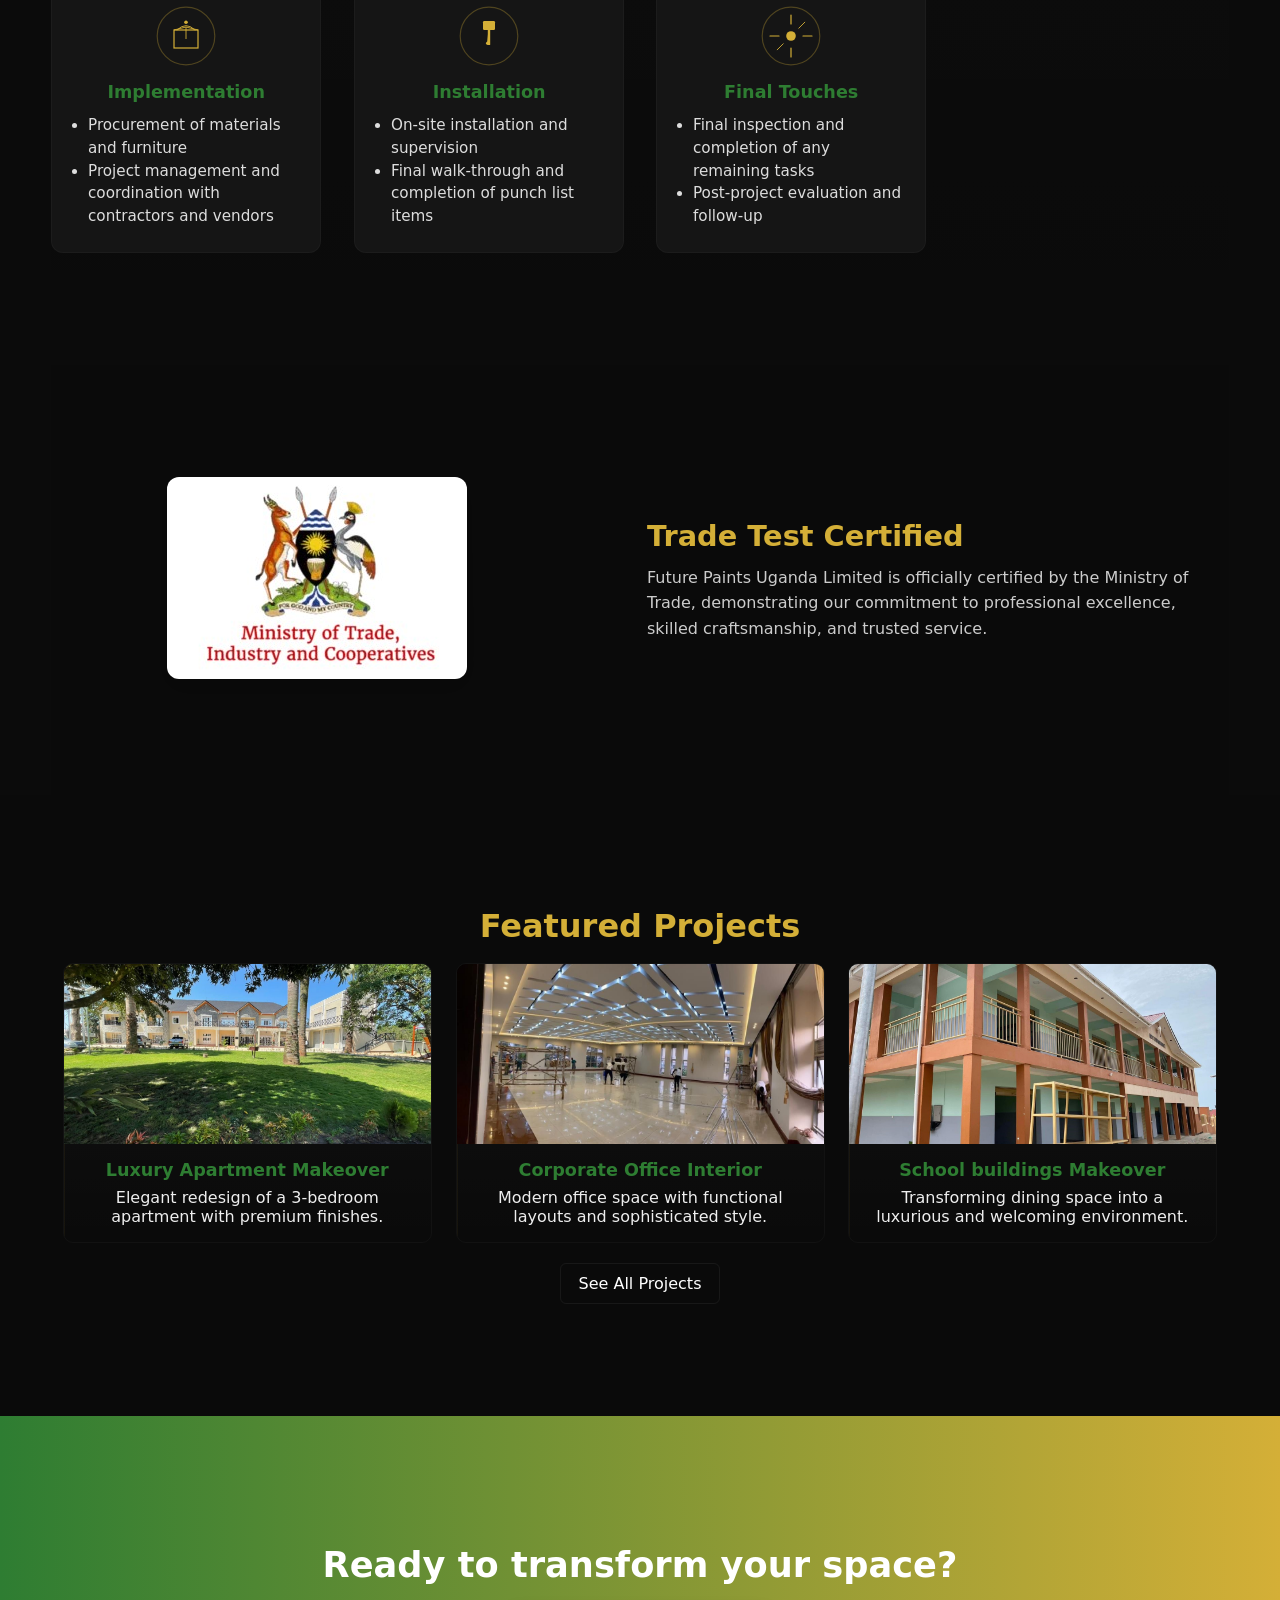
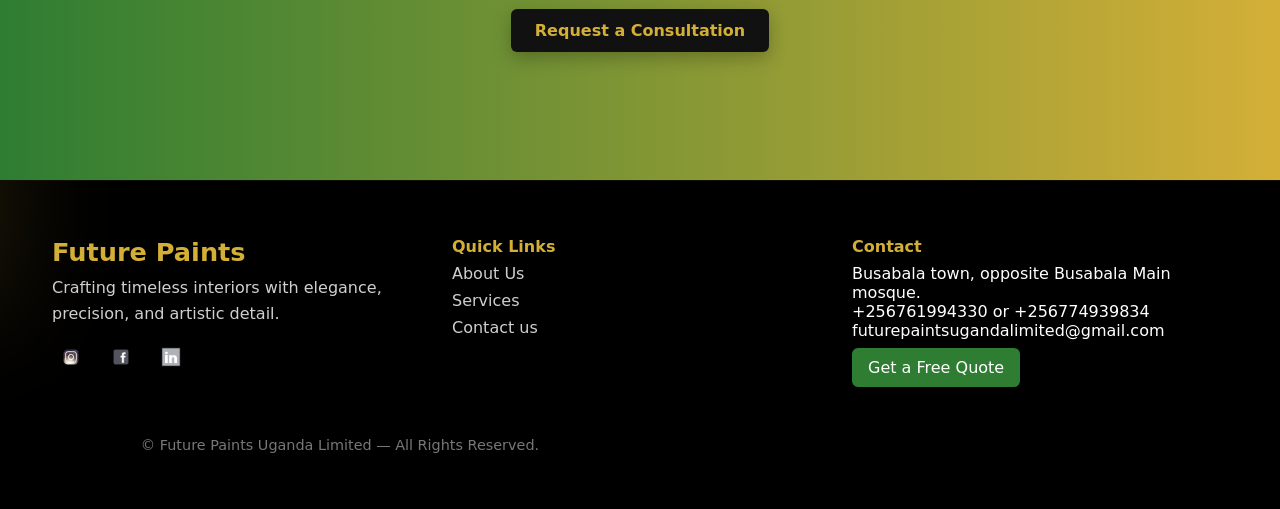
==== commit 17b2e581: "added images, address modified to on repo" ====
--- a/index.html
+++ b/index.html
@@ -3,10 +3,39 @@
 <head>
   <meta charset="UTF-8" />
   <meta name="viewport" content="width=device-width, initial-scale=1.0" />
-  <title>Future Paints Uganda Limited</title>
+  <meta name="google-site-verification" content="AQd3PgKEpYc-LClqkdtGhGvgXT7Pga-3qkH5f1h9-LM" />
+
+  <title>Future Paints Uganda Limited | Premium Painting & Interior Design Services</title>
+
+  <meta name="description" content="Future Paints Uganda Limited offers premium painting, interior design, wallpaper installation, POP ceiling design, epoxy flooring, and commercial painting services in Kampala, Uganda." />
+
+  <meta name="keywords" content="Future Paints Uganda Limited, painting company Uganda, interior design Kampala, wallpaper installation Uganda, POP ceiling design, epoxy flooring Uganda, commercial painting services" />
+
+  <meta name="author" content="Future Paints Uganda Limited" />
+  <meta name="robots" content="index, follow" />
+
+  <!-- Open Graph / Facebook -->
+  <meta property="og:title" content="Future Paints Uganda Limited | Premium Painting & Interior Design Services" />
+  <meta property="og:description" content="Transforming ordinary spaces into timeless masterpieces with painting and interior design services in Uganda." />
+  <meta property="og:image" content="https://www.futurepaintslimited.com/assets/images/ff-logo.jpg" />
+  <meta property="og:url" content="https://www.futurepaintslimited.com/" />
+  <meta property="og:type" content="website" />
+
+  <!-- Twitter -->
+  <meta name="twitter:card" content="summary_large_image" />
+  <meta name="twitter:title" content="Future Paints Uganda Limited" />
+  <meta name="twitter:description" content="Premium painting and interior design solutions in Uganda." />
+  <meta name="twitter:image" content="https://www.futurepaintslimited.com/assets/images/ff-logo.jpg" />
+
+
+  <!-- Canonical -->
+  <link rel="canonical" href="https://www.futurepaintslimited.com/" />
+
   <!-- Favicon -->
-  <link href="assets/images/ff-logo.jpg" rel="icon">
-  <link rel="stylesheet" href="css/style.css">
+  <link href="assets/images/ff-logo.jpg" rel="icon" />
+
+  <!-- CSS -->
+  <link rel="stylesheet" href="css/style.css" />
 </head>
 <body>
 
@@ -216,7 +245,7 @@
       <figure class="project-card zoom-in delay2">
         <img src="assets/images/project-3.jpg" alt="Project 3">
         <figcaption>
-          <h3>Restaurant Revamp</h3>
+          <h3>School buildings Makeover</h3>
           <p>Transforming dining space into a luxurious and welcoming environment.</p>
         </figcaption>
       </figure>
@@ -263,7 +292,7 @@
 
     <div class="footer-contact">
       <h4>Contact</h4>
-      <p>Busabala rd Kampala, Uganda</p>
+      <p>Busabala town, opposite Busabala Main mosque.</p>
       <p>+256761994330 or +256774939834</p>
       <p>futurepaintsugandalimited@gmail.com</p>
       <a href="https://wa.me/+256761994330" target="_blank" class="footer-btn">Get a Free Quote</a>
--- a/css/style.css
+++ b/css/style.css
@@ -118,7 +118,7 @@
 /* ===== HERO ===== */
 .hero {
   height: 100vh;
-  background-image: url('../assets/images/hero.jpg.jpg');
+  background-image: url('../assets/images/Hire-Painters-scaled.jpg');
   background-size: cover;
   background-position: center;
   position: relative;
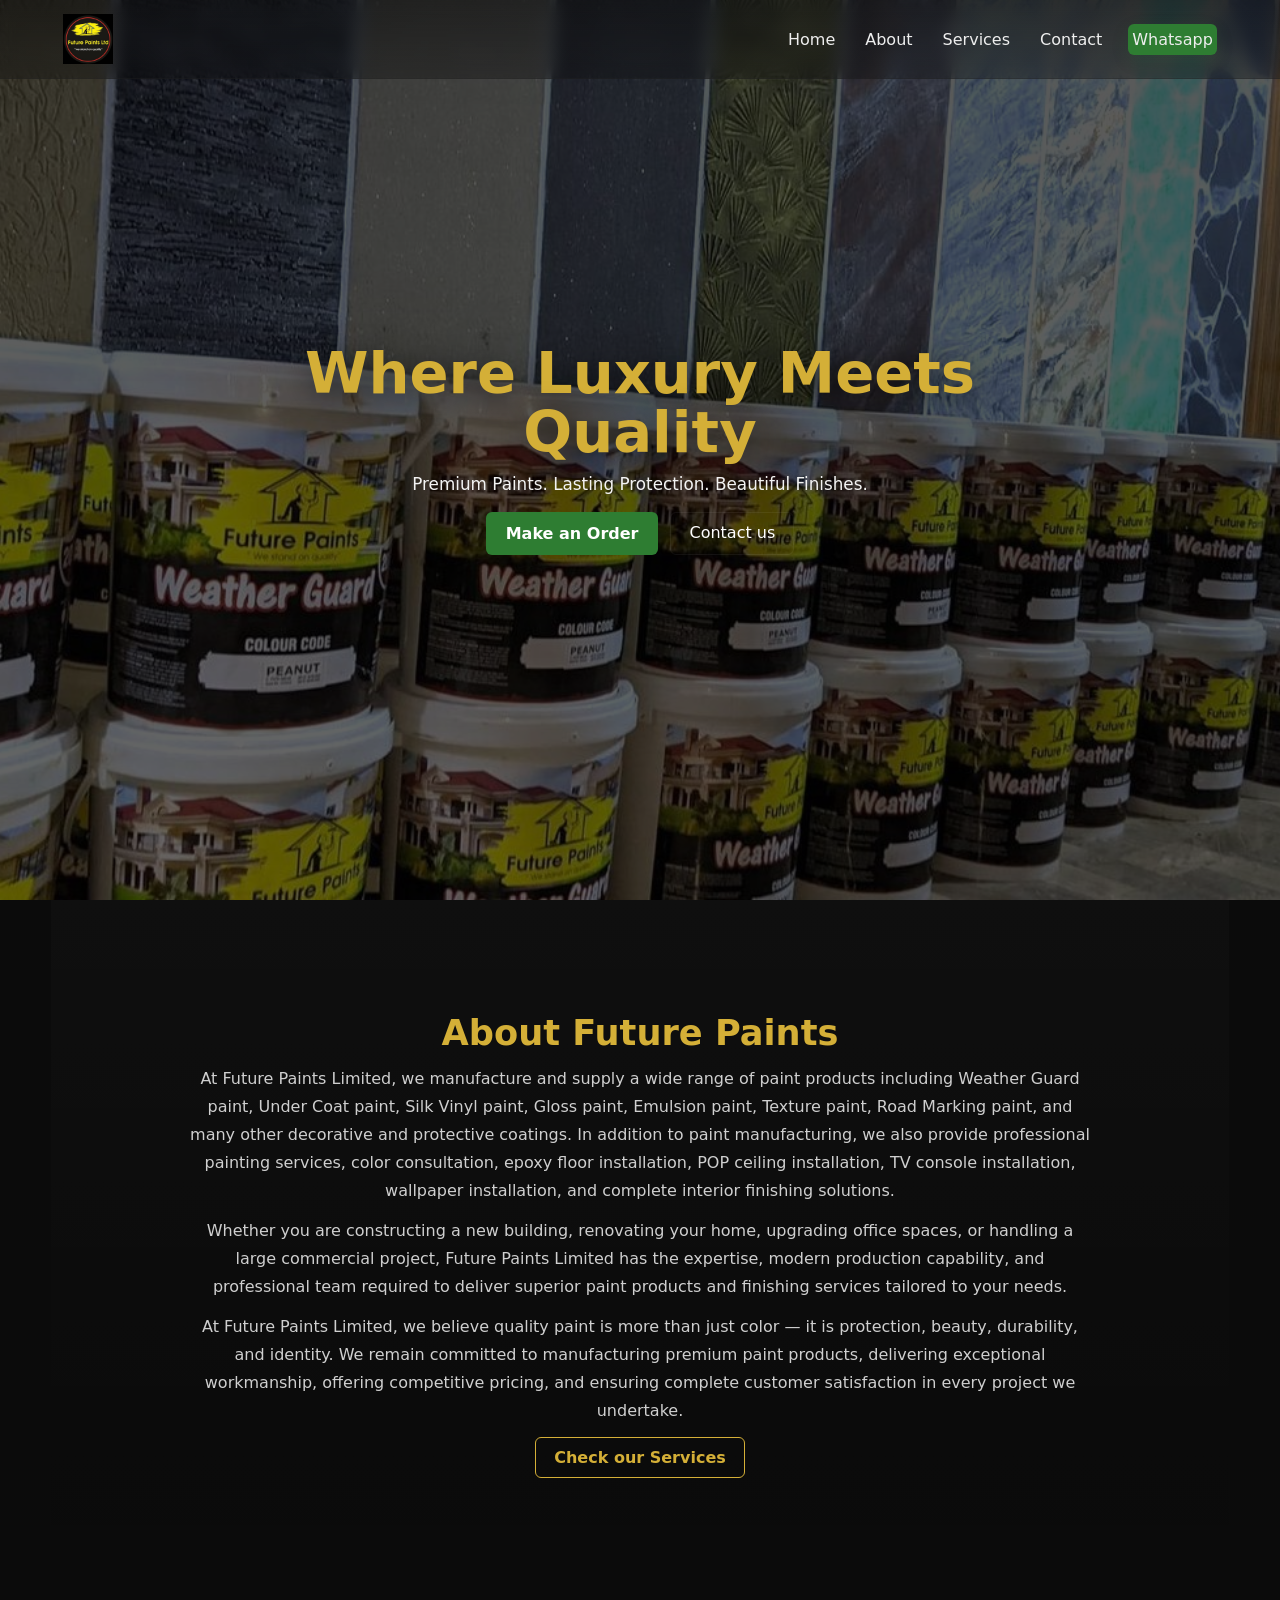
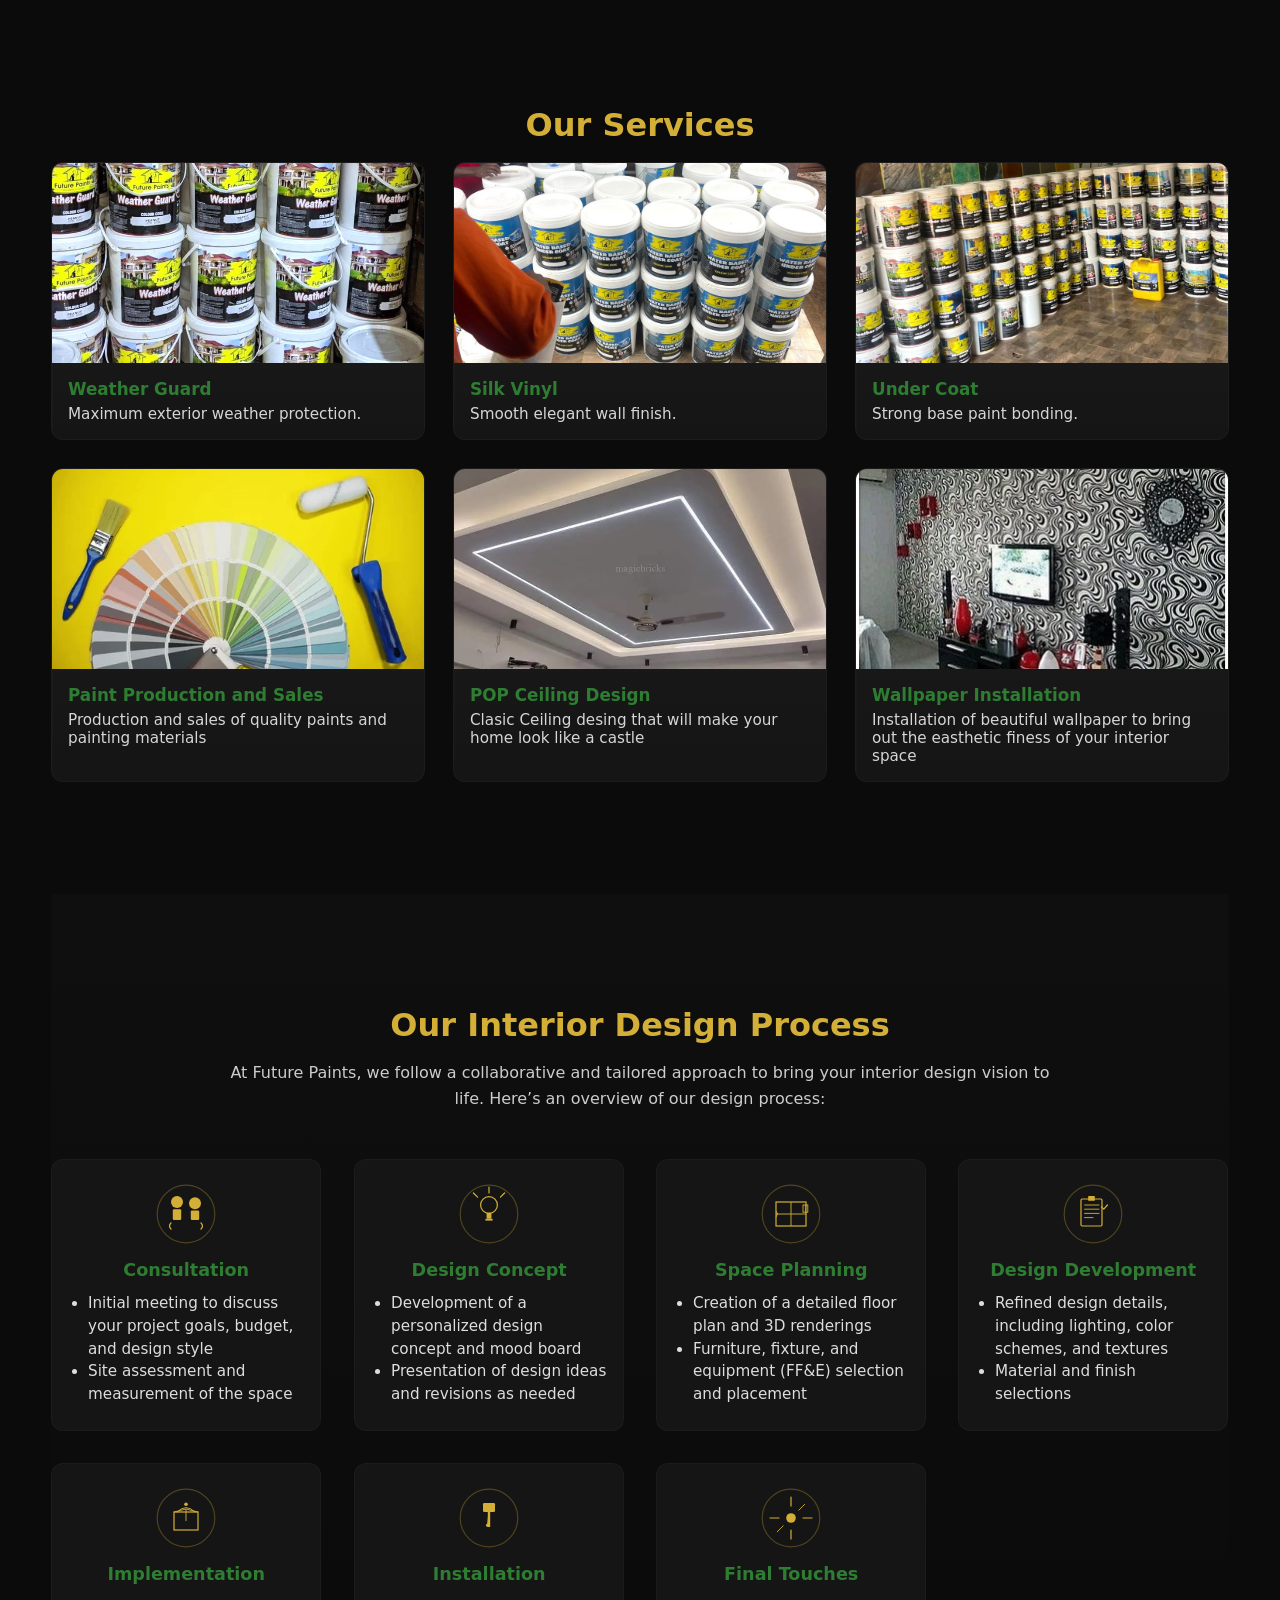
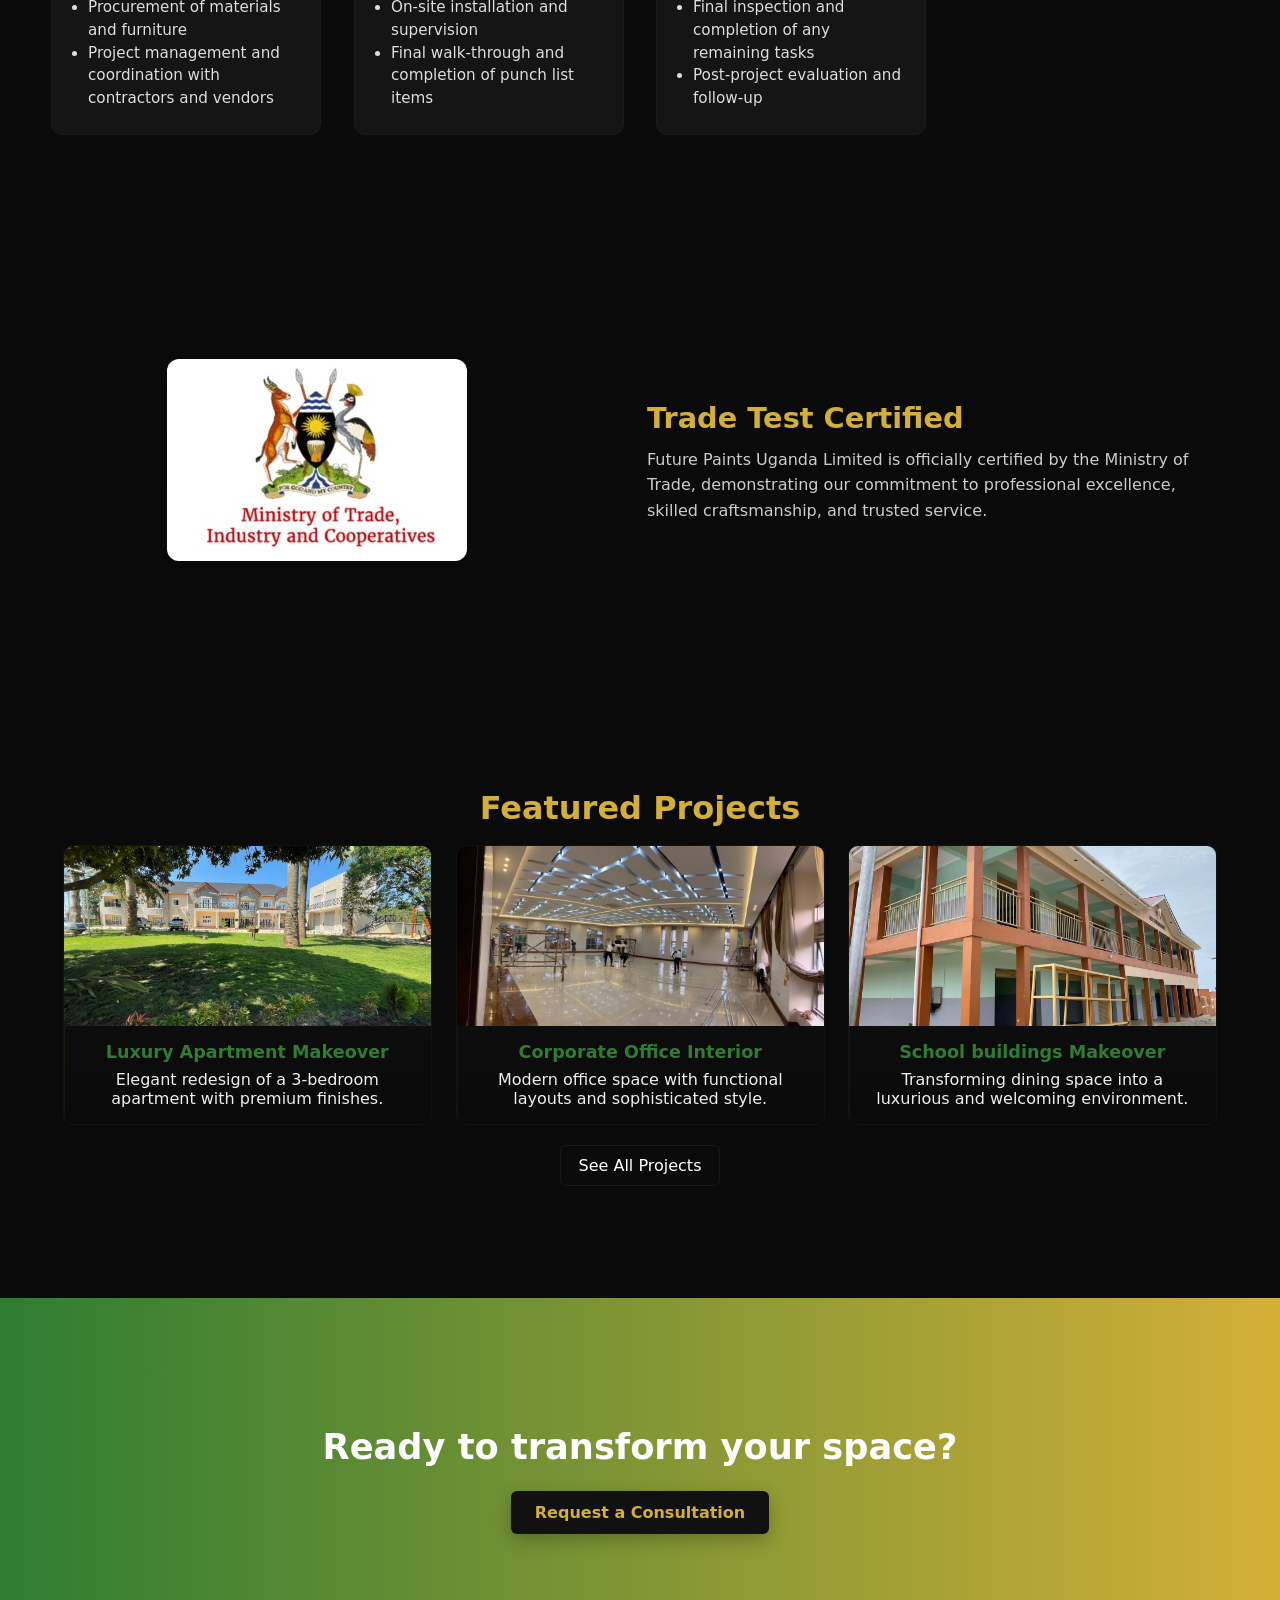
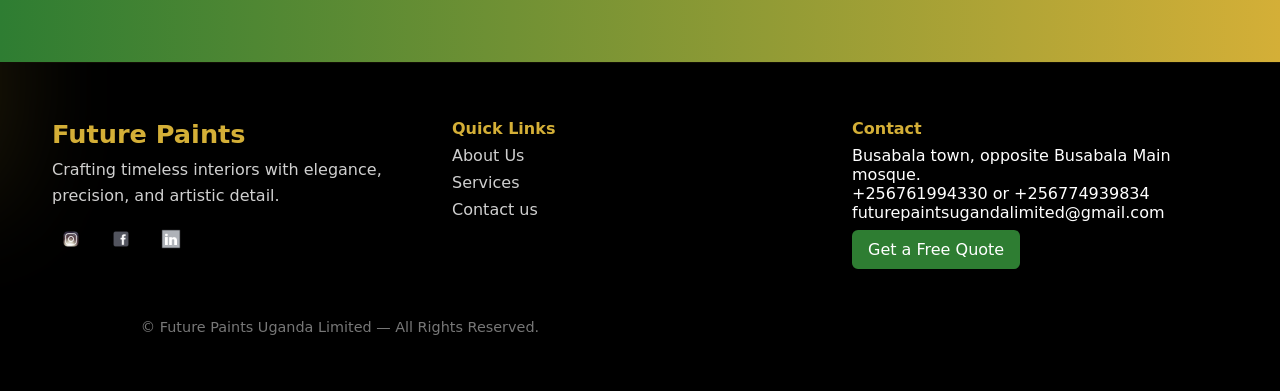
==== commit 7f074a3c: "pic edits commit on repo" ====
--- a/index.html
+++ b/index.html
@@ -62,8 +62,8 @@
 <section class="hero" id="hero">
   <div class="hero-overlay"></div>
   <div class="hero-content container">
-    <h1 class="fade-up">Where Luxury Meets Design</h1>
-    <p class="fade-up delay">Transforming ordinary spaces into timeless masterpieces.</p>
+    <h1 class="fade-up">Where Luxury Meets Quality</h1>
+    <p class="fade-up delay">Premium Paints. Lasting Protection. Beautiful Finishes.</p>
     <div class="hero-ctas fade-up delay2">
       <a href="contact.html" class="btn-primary">Make an Order</a>
       <a href="contact.html" class="btn-secondary">Contact us</a>
@@ -81,11 +81,16 @@
   
   <div class="about-inner">
     <h2>About Future Paints</h2>
-    <p> Future Paints Uganda Limited is a Painting and Interior design Company in the heart of Kampala, Uganda. At Future Paints Uganda Limited, we are passionate about transforming spaces into beautiful, functional, and personalized environments that reflect the unique style and needs of our clients. Our team of experienced interior designers and painters are dedicated to delivering exceptional service, attention to detail, and quality craftsmanship.
-With years of experience in the industry, we have honed our skills in designing and executing interior design projects that exceed our clients' expectations. From concept to completion, we work closely with our clients to understand their vision, lifestyle, and budget, ensuring that every aspect of the project is tailored to their needs.
-Our services include interior design, painting, color consultation, epoxy floor installation, TV console installation, POP installation, project management, and lots more. Whether you're looking to revamp a single room or transform an entire property, we have the expertise and creativity to bring your vision to life.
-At Future Paints, we believe that a well-designed space can enhance your quality of life, boost productivity, and create a sense of pride and belonging. We're committed to providing exceptional customer service, timely completion, and competitive pricing, ensuring that you're completely satisfied with every aspect of your project.</p>
-    <p>Our priority is premium materials, purposeful layouts, and a smooth client experience — so every project feels bespoke.</p>
+    <p> At Future Paints Limited, we manufacture and supply a wide range of paint products including Weather Guard paint, Under Coat paint,
+      Silk Vinyl paint, Gloss paint, Emulsion paint, Texture paint, Road Marking paint, and many other decorative and protective coatings.
+      In addition to paint manufacturing, we also provide professional painting services, color consultation, epoxy floor installation,
+      POP ceiling installation, TV console installation, wallpaper installation, and complete interior finishing solutions.</p>
+    <p>Whether you are constructing a new building, renovating your home, upgrading office spaces, or handling a large commercial project,
+      Future Paints Limited has the expertise, modern production capability, and professional team required to deliver superior paint
+      products and finishing services tailored to your needs.</p>
+    <p>At Future Paints Limited, we believe quality paint is more than just color — it is protection, beauty, durability, and identity.
+      We remain committed to manufacturing premium paint products, delivering exceptional workmanship, offering competitive pricing,
+      and ensuring complete customer satisfaction in every project we undertake.</p>
     <a href="services.html" class="btn-outline">Check our Services</a>
   </div>
 </section>
@@ -96,26 +101,26 @@
   <div class="service-grid">
     <!-- Existing 3 cards -->
     <article class="service-card fade-in">
-      <img src="assets/images/service-painting.jpg" alt="Interior Painting">
-      <div class="service-info">
-        <h3>Interior Painting</h3>
-        <p>Luxurious wall finishes, expert color consultation and flawless execution.</p>
+      <img src="assets/images/weather-guard.jpg" alt="Interior Painting">
+      <div class="service-info">
+        <h3>Weather Guard</h3>
+        <p>Maximum exterior weather protection.</p>
       </div>
     </article>
 
     <article class="service-card fade-in delay">
-      <img src="assets/images/service-interior.jpg" alt="Interior Design">
-      <div class="service-info">
-        <h3>Interior Design</h3>
-        <p>Bespoke interior concepts that balance form and function.</p>
+      <img src="assets/images/silk.jpg" alt="Interior Design">
+      <div class="service-info">
+        <h3>Silk Vinyl</h3>
+        <p>Smooth elegant wall finish.</p>
       </div>
     </article>
 
     <article class="service-card fade-in delay2">
-      <img src="assets/images/commercial.jpg" alt="Commercial Projects">
-      <div class="service-info">
-        <h3>Commercial Projects</h3>
-        <p>Brand-forward spaces crafted for impact and usability.</p>
+      <img src="assets/images/under.jpg" alt="Commercial Projects">
+      <div class="service-info">
+        <h3>Under Coat</h3>
+        <p>Strong base paint bonding.</p>
       </div>
     </article>
 
--- a/css/style.css
+++ b/css/style.css
@@ -118,7 +118,7 @@
 /* ===== HERO ===== */
 .hero {
   height: 100vh;
-  background-image: url('../assets/images/Hire-Painters-scaled.jpg');
+  background-image: url('../assets/images/tt.jpg');
   background-size: cover;
   background-position: center;
   position: relative;
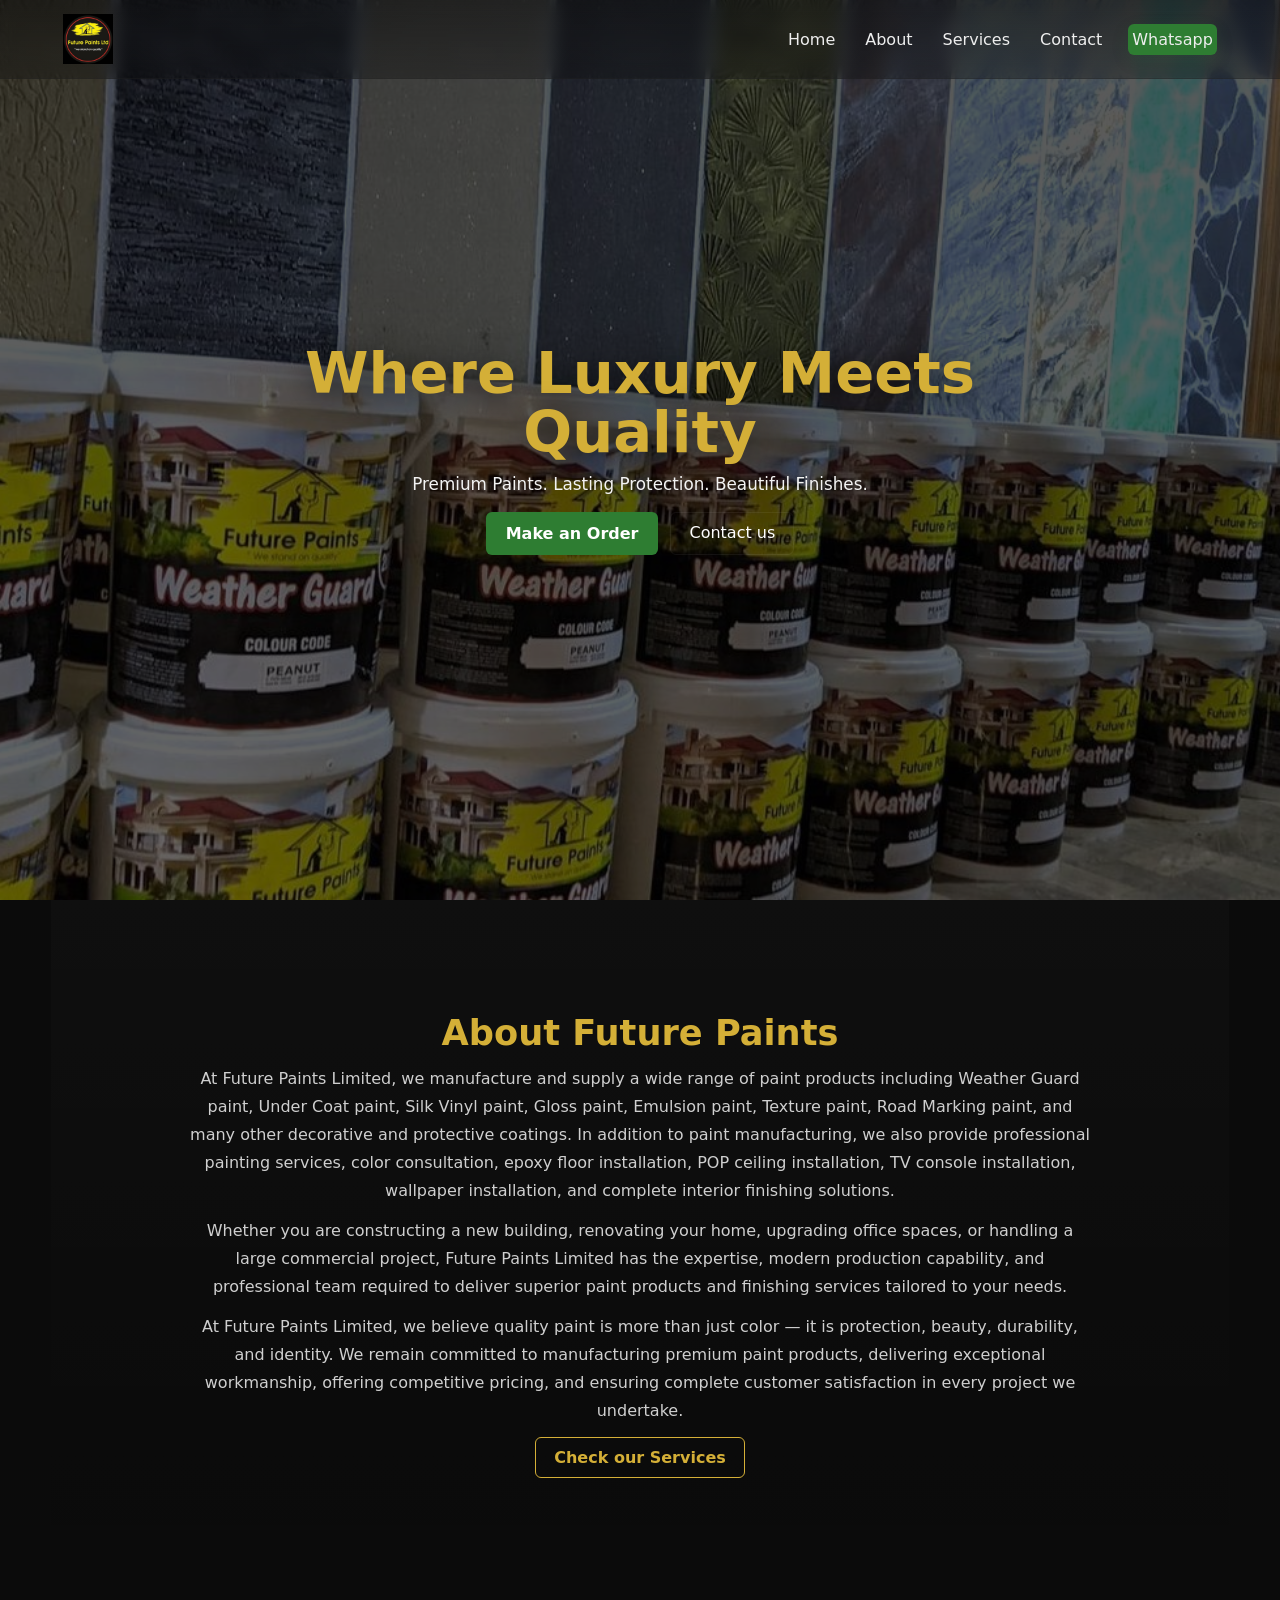
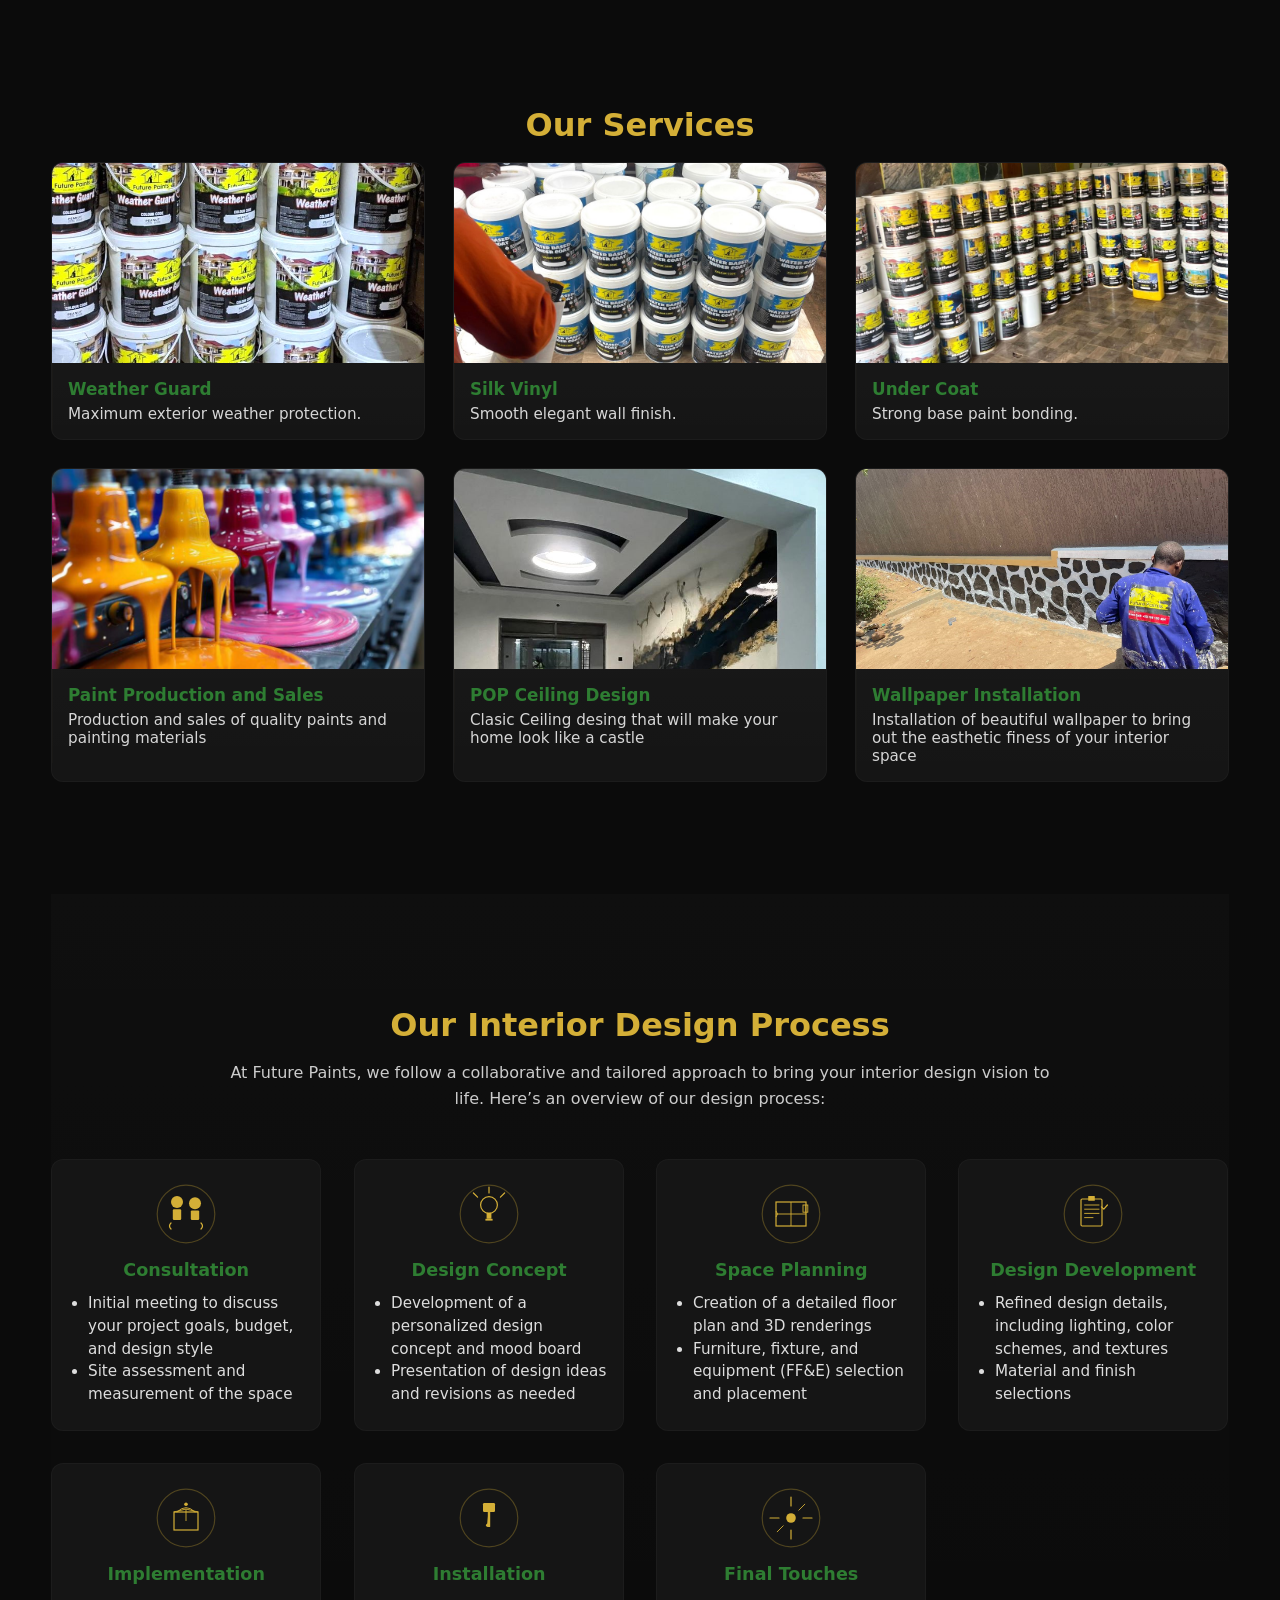
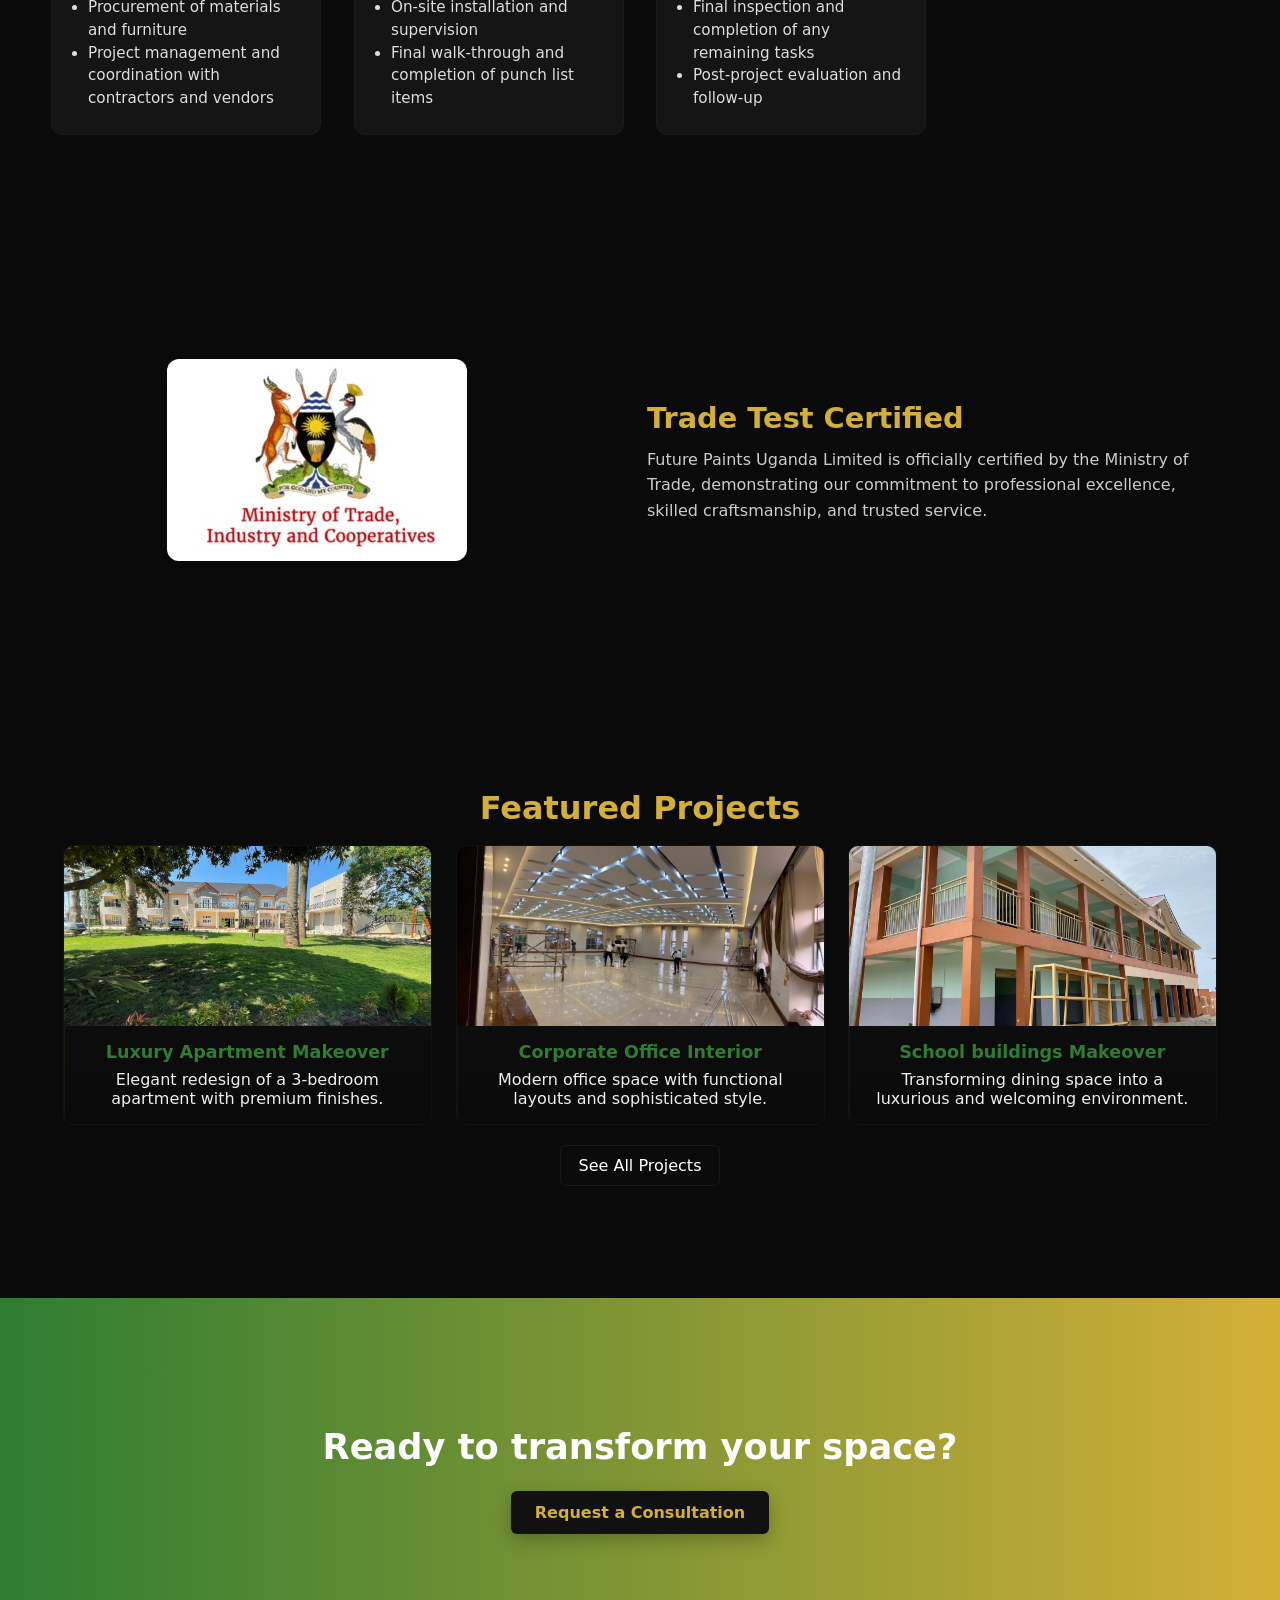
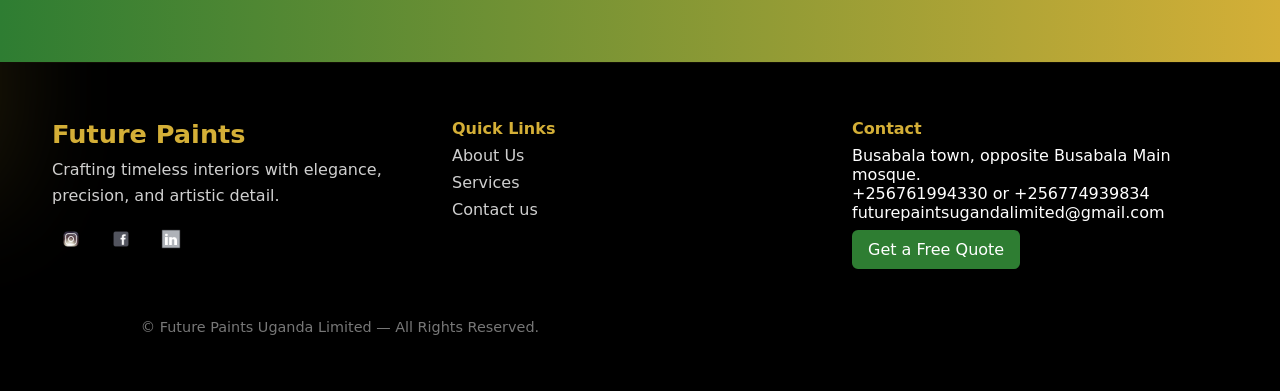
==== commit 4912f494: "more srevice pics on repo" ====
--- a/index.html
+++ b/index.html
@@ -126,7 +126,7 @@
 
     <!-- NEW 3 SERVICE CARDS -->
     <article class="service-card fade-in delay3">
-      <img src="assets/images/paintproduction.jpg" alt="Renovation Projects">
+      <img src="assets/images/ff1.jpg" alt="Renovation Projects">
       <div class="service-info">
         <h3>Paint Production and Sales</h3>
         <p>Production and sales of quality paints and painting materials</p>
@@ -134,7 +134,7 @@
     </article>
 
     <article class="service-card fade-in delay4">
-      <img src="assets/images/popceilingdesign.jpg" alt="Lighting Design">
+      <img src="assets/images/ceiling.jpg" alt="Lighting Design">
       <div class="service-info">
         <h3>POP Ceiling Design</h3>
         <p> Clasic Ceiling desing that will make your home look like a castle</p>
@@ -142,7 +142,7 @@
     </article>
 
     <article class="service-card fade-in delay5">
-      <img src="assets/images/wallpaperdesign.jpg" alt="Furniture Selection">
+      <img src="assets/images/serviceshero.jpg" alt="Furniture Selection">
       <div class="service-info">
         <h3>Wallpaper Installation</h3>
         <p>Installation of beautiful wallpaper to bring out the easthetic finess of your interior space</p>
